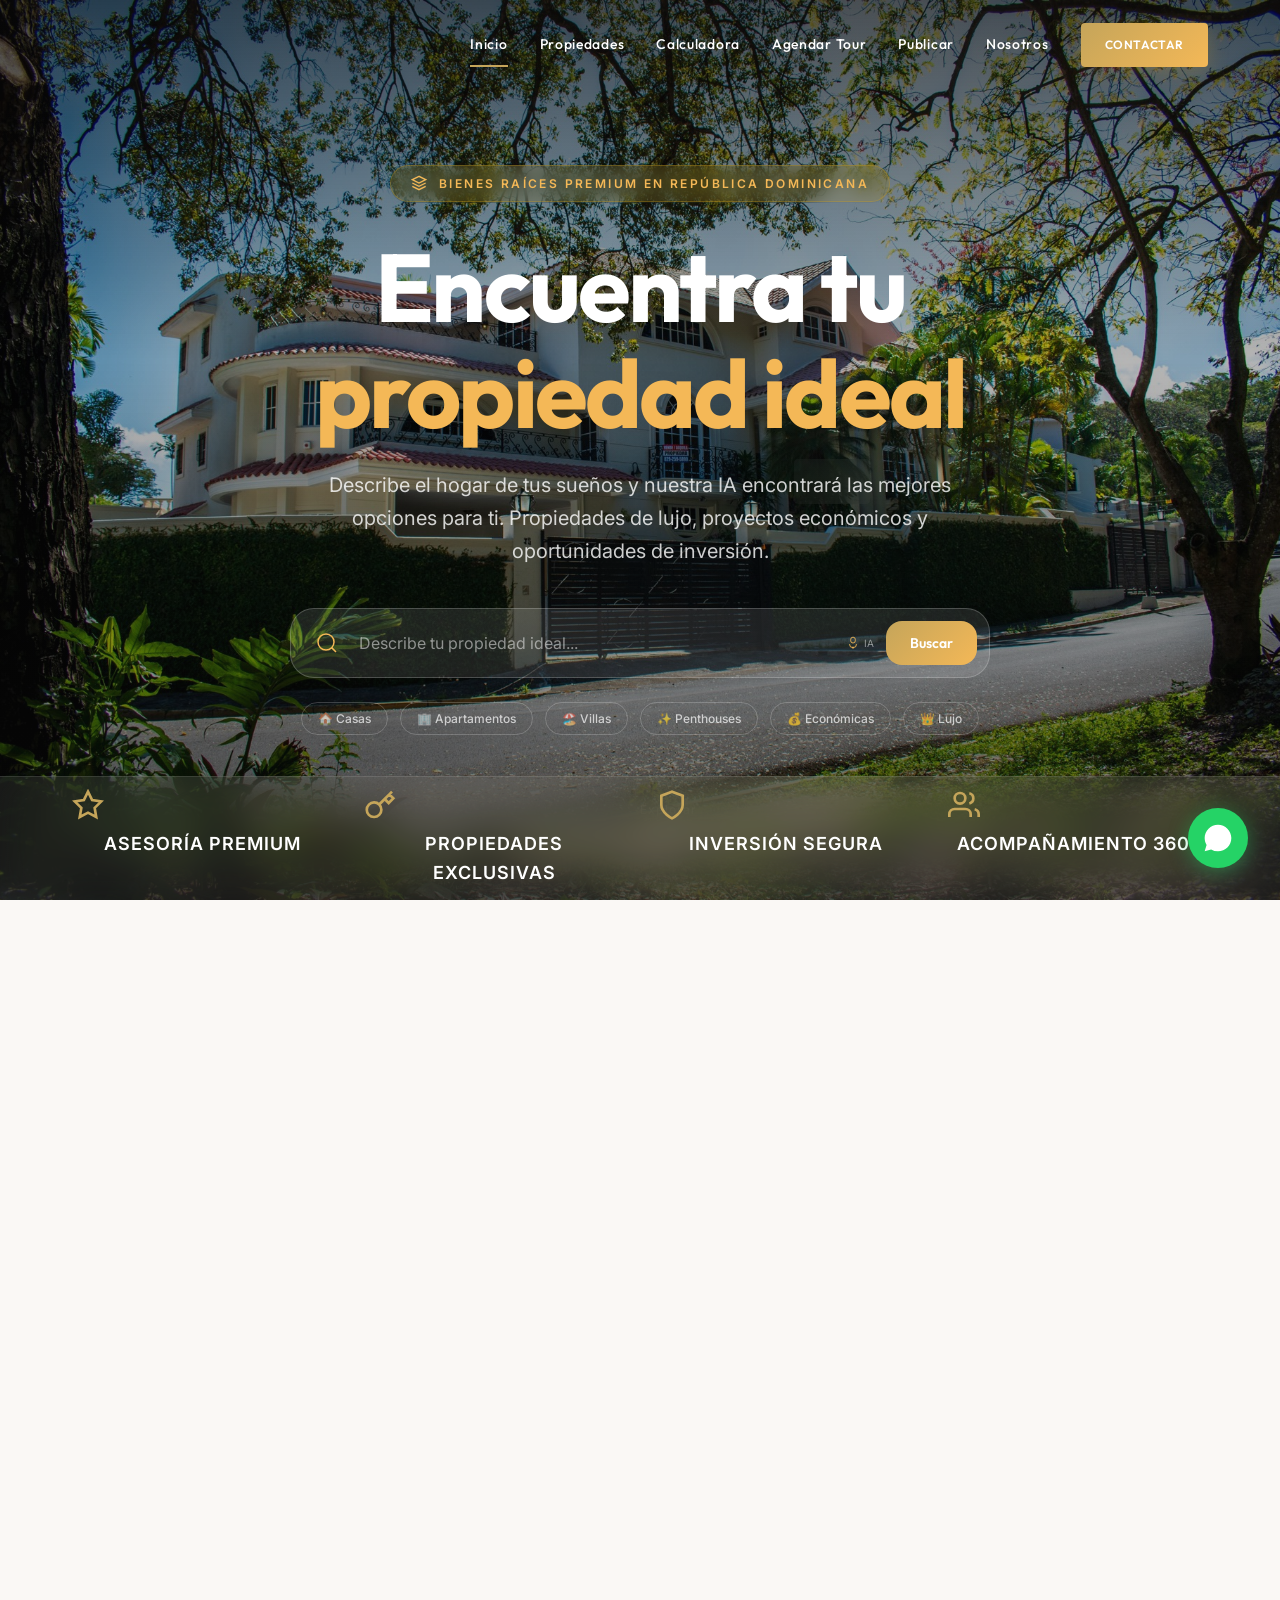
==== index.html @ b71b3b27 "🚀 Despliegue definitivo: Nuevo Sol Web" ====
<!DOCTYPE html>
<html lang="es" dir="ltr">
<head>
  <meta charset="UTF-8">
  <meta name="viewport" content="width=device-width, initial-scale=1.0">
  
  <!-- ── SEO Primary ── -->
  <title>Nuevo Sol Inversiones | Propiedades de Lujo y Bienes Raíces en Santo Domingo</title>
  <meta name="description" content="Descubre propiedades exclusivas en Santo Domingo y República Dominicana. Apartamentos de lujo, casas, villas y proyectos económicos. Buscador con inteligencia artificial para encontrar tu hogar ideal.">
  <meta name="keywords" content="bienes raíces Santo Domingo, apartamentos en venta Santo Domingo, casas de lujo República Dominicana, propiedades en venta, inversión inmobiliaria, penthouse Naco, villa Juan Dolio, Nuevo Sol Inversiones">
  <meta name="author" content="Nuevo Sol Inversiones">
  <meta name="robots" content="index, follow">
  <link rel="canonical" href="https://nuevosolinversiones.com/">
  
  <!-- ── SEO Local ── -->
  <meta name="geo.region" content="DO-01">
  <meta name="geo.placename" content="Santo Domingo">
  
  <!-- ── Open Graph ── -->
  <meta property="og:type" content="website">
  <meta property="og:title" content="Nuevo Sol Inversiones | Bienes Raíces Premium en Santo Domingo">
  <meta property="og:description" content="Tu futuro comienza con una inversión inteligente. Propiedades de lujo, apartamentos y proyectos económicos en República Dominicana.">
  <meta property="og:image" content="assets/images/properties/NKN_0006_1920.jpg">
  <meta property="og:url" content="https://nuevosolinversiones.com/">
  <meta property="og:site_name" content="Nuevo Sol Inversiones">
  <meta property="og:locale" content="es_DO">
  
  <!-- ── Twitter Card ── -->
  <meta name="twitter:card" content="summary_large_image">
  <meta name="twitter:title" content="Nuevo Sol Inversiones | Bienes Raíces Premium">
  <meta name="twitter:description" content="Descubre propiedades exclusivas en Santo Domingo. Buscador con IA para encontrar tu hogar ideal.">
  <meta name="twitter:image" content="assets/images/properties/NKN_0006_1920.jpg">
  
  <!-- ── Favicon ── -->
  <link rel="icon" type="image/png" href="Nuevo Sol LOGO.png">
  <link rel="apple-touch-icon" href="Nuevo Sol LOGO.png">
  
  <!-- ── Preconnect ── -->
  <link rel="preconnect" href="https://fonts.googleapis.com">
  <link rel="preconnect" href="https://fonts.gstatic.com" crossorigin>
  
  <!-- ── Fonts ── -->
  <link href="https://fonts.googleapis.com/css2?family=Inter:wght@300;400;500;600&family=Outfit:wght@300;400;500;600;700;800&display=swap" rel="stylesheet">
  
  <!-- ── Critical CSS (inline) ── -->
  <style>
    /* Minimal critical CSS to prevent layout shift */
    *, *::before, *::after { box-sizing: border-box; margin: 0; padding: 0; }
    html { scroll-behavior: smooth; }
    body { font-family: 'Inter', sans-serif; background: #FAF8F5; overflow-x: hidden; }
    .hero { min-height: 100vh; display: flex; align-items: center; justify-content: center; background: #1A2744; position: relative; }
    .nav { position: fixed; top: 0; left: 0; right: 0; z-index: 200; padding: 1.25rem 0; }
    .hero__blur-overlay {
      position: absolute;
      top: 51%;
      left: 62%;
      width: 6%;
      height: 5%;
      background: rgba(255,255,255,0.05);
      backdrop-filter: blur(15px);
      -webkit-backdrop-filter: blur(15px);
      border-radius: 4px;
      z-index: 5;
      pointer-events: none;
    }
  </style>
  
  <!-- ── Stylesheets ── -->
  <link rel="stylesheet" href="css/variables.css">
  <link rel="stylesheet" href="css/base.css">
  <link rel="stylesheet" href="css/components.css">
  <link rel="stylesheet" href="css/layout.css">
  <link rel="stylesheet" href="css/hero.css">
  <link rel="stylesheet" href="css/gallery.css">
  <link rel="stylesheet" href="css/animations.css">
  <link rel="stylesheet" href="css/responsive.css">
  
  <!-- ── Structured Data ── -->
  <script type="application/ld+json">
  {
    "@context": "https://schema.org",
    "@type": "RealEstateAgent",
    "name": "Nuevo Sol Inversiones",
    "description": "Empresa de bienes raíces premium en Santo Domingo, República Dominicana. Propiedades de lujo, apartamentos, casas y proyectos económicos.",
    "url": "https://nuevosolinversiones.com",
    "logo": "https://nuevosolinversiones.com/Nuevo Sol LOGO.png",
    "image": "https://nuevosolinversiones.com/assets/images/properties/NKN_0006_1920.jpg",
    "address": {
      "@type": "PostalAddress",
      "addressLocality": "Santo Domingo",
      "addressRegion": "Distrito Nacional",
      "addressCountry": "DO"
    },
    "geo": {
      "@type": "GeoCoordinates",
      "latitude": "18.4861",
      "longitude": "-69.9312"
    },
    "telephone": "+1-809-697-2050",
    "priceRange": "$65,000 - $890,000 USD",
    "openingHours": "Mo-Fr 9:00 AM - 6:00 PM, Sa 9:00 AM - 2:00 PM",
    "sameAs": [
      "https://www.instagram.com/nuevosol.inversiones",
      "https://www.facebook.com/profile.php?id=61574348483343"
    ]
  }
  </script>
  
  <script type="application/ld+json">
  {
    "@context": "https://schema.org",
    "@type": "FAQPage",
    "mainEntity": [
      {
        "@type": "Question",
        "name": "¿Cuáles son las mejores zonas para comprar propiedades en Santo Domingo?",
        "acceptedAnswer": {
          "@type": "Answer",
          "text": "Las zonas más exclusivas incluyen Piantini, Naco, Los Ríos, Bella Vista y Gazcue. Para inversión con alto retorno, también destacan Santo Domingo Este y Los Alcarrizos con proyectos económicos de calidad."
        }
      },
      {
        "@type": "Question",
        "name": "¿Qué tipo de financiamiento ofrecen para comprar una propiedad?",
        "acceptedAnswer": {
          "@type": "Answer",
          "text": "Ofrecemos asesoría completa para financiamiento bancario, planes de pago directo con el desarrollador y opciones de hipoteca con tasas competitivas. Use nuestra calculadora de hipotecas para estimar su cuota mensual."
        }
      },
      {
        "@type": "Question",
        "name": "¿Puedo agendar un tour para visitar las propiedades?",
        "acceptedAnswer": {
          "@type": "Answer",
          "text": "Sí, puede agendar un tour personalizado directamente desde nuestra web o contactarnos por WhatsApp para coordinar una visita a la propiedad de su interés."
        }
      }
    ]
  }
  </script>
</head>
<body class="page-transition">

  <!-- ══════════════════════════════════════════
       NAVIGATION
       ══════════════════════════════════════════ -->
  <nav class="nav nav--transparent" id="mainNav" role="navigation" aria-label="Navegación principal">
    <div class="container">
      <div class="nav__inner">
        <a href="index.html" class="nav__logo" aria-label="Nuevo Sol Inversiones - Inicio">
          <img src="Nuevo Sol LOGO.png" alt="Nuevo Sol Inversiones Logo" style="height: 50px; width: auto;">
        </a>
        
        <div class="nav__links" id="navLinks">
          <a href="index.html" class="nav__link nav__link--active">Inicio</a>
          <a href="propiedades.html" class="nav__link">Propiedades</a>
          <a href="calculadora.html" class="nav__link">Calculadora</a>
          <a href="agendar-tour.html" class="nav__link">Agendar Tour</a>
          <a href="publicar.html" class="nav__link">Publicar</a>
          <a href="nosotros.html" class="nav__link">Nosotros</a>
          <a href="agendar-tour.html" class="btn btn-primary btn-sm nav__cta">Contactar</a>
        </div>
        
        <button class="nav__hamburger" id="navHamburger" aria-label="Abrir menú" aria-expanded="false">
          <span></span>
          <span></span>
          <span></span>
        </button>
      </div>
    </div>
  </nav>

  <!-- Mobile Nav -->
  <div class="nav__mobile" id="navMobile">
    <a href="index.html" class="nav__link" onclick="closeMobileNav()">Inicio</a>
    <a href="propiedades.html" class="nav__link" onclick="closeMobileNav()">Propiedades</a>
    <a href="calculadora.html" class="nav__link" onclick="closeMobileNav()">Calculadora</a>
    <a href="agendar-tour.html" class="nav__link" onclick="closeMobileNav()">Agendar Tour</a>
    <a href="publicar.html" class="nav__link" onclick="closeMobileNav()">Publicar</a>
    <a href="nosotros.html" class="nav__link" onclick="closeMobileNav()">Nosotros</a>
    <a href="agendar-tour.html" class="btn btn-primary btn-lg" onclick="closeMobileNav()">Contactar Ahora</a>
  </div>

  <!-- ══════════════════════════════════════════
       HERO SECTION
       ══════════════════════════════════════════ -->
  <section class="hero" id="hero" aria-label="Sección principal">
    <div class="hero__background">
      <img src="assets/images/properties/NKN_0006_1920.jpg" 
           alt="Residencia de lujo en Los Ríos, Santo Domingo" 
           width="1920" height="1280"
           fetchpriority="high">
      <div class="hero__blur-overlay"></div>
    </div>
    <div class="hero__overlay"></div>
    
    <div class="hero__content">
      <div class="hero__label">
        <svg width="16" height="16" viewBox="0 0 24 24" fill="none" stroke="currentColor" stroke-width="2"><path d="M12 2L2 7l10 5 10-5-10-5z"/><path d="M2 17l10 5 10-5"/><path d="M2 12l10 5 10-5"/></svg>
        Bienes Raíces Premium en República Dominicana
      </div>
      
      <h1 class="hero__title">
        Encuentra tu <span>propiedad ideal</span>
      </h1>
      
      <p class="hero__subtitle">
        Describe el hogar de tus sueños y nuestra IA encontrará las mejores opciones para ti. Propiedades de lujo, proyectos económicos y oportunidades de inversión.
      </p>

      <!-- AI Search Bar -->
      <div class="ai-search" id="aiSearch">
        <div class="ai-search__container">
          <svg class="ai-search__icon" viewBox="0 0 24 24" fill="none" stroke="currentColor" stroke-width="1.5">
            <circle cx="11" cy="11" r="8"/><path d="M21 21l-4.35-4.35"/>
          </svg>
          <input type="text" 
                 class="ai-search__input" 
                 id="aiSearchInput"
                 placeholder="Describe tu propiedad ideal..." 
                 aria-label="Buscar propiedades con inteligencia artificial"
                 autocomplete="off">
          <span class="ai-search__ai-badge">
            <svg viewBox="0 0 24 24" fill="none" stroke="currentColor" stroke-width="1.5">
              <path d="M12 2a4 4 0 0 1 4 4v2a4 4 0 0 1-8 0V6a4 4 0 0 1 4-4z"/>
              <path d="M18 14a6 6 0 0 1-12 0"/>
              <path d="M12 18v4"/>
            </svg>
            IA
          </span>
          <button class="ai-search__btn" id="aiSearchBtn" aria-label="Buscar">
            Buscar
          </button>
        </div>
      </div>

      <!-- AI Results -->
      <div class="ai-results" id="aiResults"></div>

      <!-- Quick Filters -->
      <div class="hero__filters">
        <button class="hero__filter-tag" data-filter="type" data-value="Casa">🏠 Casas</button>
        <button class="hero__filter-tag" data-filter="type" data-value="Apartamento">🏢 Apartamentos</button>
        <button class="hero__filter-tag" data-filter="type" data-value="Villa">🏖️ Villas</button>
        <button class="hero__filter-tag" data-filter="type" data-value="Penthouse">✨ Penthouses</button>
        <button class="hero__filter-tag" data-filter="category" data-value="lowcost">💰 Económicas</button>
        <button class="hero__filter-tag" data-filter="category" data-value="luxury">👑 Lujo</button>
      </div>
    </div>

    <!-- Scroll Indicator -->
    <div class="hero__scroll">
      <span>Explorar</span>
      <div class="hero__scroll-line"></div>
    </div>

    <!-- Stats Bar -->
    <div class="hero__stats">
      <div class="container">
        <div class="hero__stats-grid">
          <div style="text-align:center;">
            <div style="margin-bottom:var(--space-2);"><svg width="32" height="32" viewBox="0 0 24 24" fill="none" stroke="var(--color-gold)" stroke-width="2"><polygon points="12 2 15.09 8.26 22 9.27 17 14.14 18.18 21.02 12 17.77 5.82 21.02 7 14.14 2 9.27 8.91 8.26 12 2"/></svg></div>
            <div class="hero__stat-label" style="font-size:var(--text-lg);font-weight:600;color:white;letter-spacing:1px;text-transform:uppercase;">Asesoría Premium</div>
          </div>
          <div style="text-align:center;">
            <div style="margin-bottom:var(--space-2);"><svg width="32" height="32" viewBox="0 0 24 24" fill="none" stroke="var(--color-gold)" stroke-width="2"><path d="M21 2l-2 2m-7.61 7.61a5.5 5.5 0 1 1-7.778 7.778 5.5 5.5 0 0 1 7.777-7.777zm0 0L15.5 7.5m0 0l3 3L22 7l-3-3m-3.5 3.5L19 4"/></svg></div>
            <div class="hero__stat-label" style="font-size:var(--text-lg);font-weight:600;color:white;letter-spacing:1px;text-transform:uppercase;">Propiedades Exclusivas</div>
          </div>
          <div style="text-align:center;">
            <div style="margin-bottom:var(--space-2);"><svg width="32" height="32" viewBox="0 0 24 24" fill="none" stroke="var(--color-gold)" stroke-width="2"><path d="M12 22s8-4 8-10V5l-8-3-8 3v7c0 6 8 10 8 10z"/></svg></div>
            <div class="hero__stat-label" style="font-size:var(--text-lg);font-weight:600;color:white;letter-spacing:1px;text-transform:uppercase;">Inversión Segura</div>
          </div>
          <div style="text-align:center;">
            <div style="margin-bottom:var(--space-2);"><svg width="32" height="32" viewBox="0 0 24 24" fill="none" stroke="var(--color-gold)" stroke-width="2"><path d="M17 21v-2a4 4 0 0 0-4-4H5a4 4 0 0 0-4 4v2"/><circle cx="9" cy="7" r="4"/><path d="M23 21v-2a4 4 0 0 0-3-3.87"/><path d="M16 3.13a4 4 0 0 1 0 7.75"/></svg></div>
            <div class="hero__stat-label" style="font-size:var(--text-lg);font-weight:600;color:white;letter-spacing:1px;text-transform:uppercase;">Acompañamiento 360°</div>
          </div>
        </div>
      </div>
    </div>
  </section>

  <!-- ══════════════════════════════════════════
       FEATURED PROPERTIES
       ══════════════════════════════════════════ -->
  <section class="section" id="featured" aria-label="Propiedades destacadas">
    <div class="container">
      <div class="reveal" style="margin-bottom: var(--space-12);">
        <span class="section-label">Portafolio Exclusivo</span>
        <h2 class="section-title">Propiedades Destacadas</h2>
        <p class="section-subtitle">Selección curada de las mejores oportunidades inmobiliarias en República Dominicana.</p>
      </div>

      <div class="grid grid--properties stagger" id="featuredGrid">
        <!-- Loaded dynamically by JS -->
      </div>

      <div class="reveal" style="text-align: center; margin-top: var(--space-12);">
        <a href="propiedades.html" class="btn btn-outline btn-lg">
          Ver Todas las Propiedades
          <svg width="16" height="16" viewBox="0 0 24 24" fill="none" stroke="currentColor" stroke-width="2"><path d="M5 12h14"/><path d="M12 5l7 7-7 7"/></svg>
        </a>
      </div>
    </div>
  </section>

  <!-- ══════════════════════════════════════════
       WHY CHOOSE US
       ══════════════════════════════════════════ -->
  <section class="section section--cream" id="whyUs" aria-label="Por qué elegirnos">
    <div class="container">
      <div class="text-center reveal" style="margin-bottom: var(--space-12);">
        <span class="section-label" style="justify-content: center;">Nuestras Ventajas</span>
        <h2 class="section-title" style="margin-left: auto; margin-right: auto;">¿Por qué Nuevo Sol Inversiones?</h2>
        <p class="section-subtitle" style="margin-left: auto; margin-right: auto;">Más que una inmobiliaria, somos tu partner estratégico para las mejores inversiones.</p>
      </div>

      <div class="grid grid--4 stagger">
        <div class="feature-card">
          <div class="feature-card__icon">
            <svg viewBox="0 0 24 24"><path d="M12 2a4 4 0 0 1 4 4v2a4 4 0 0 1-8 0V6a4 4 0 0 1 4-4z"/><path d="M18 14a6 6 0 0 1-12 0"/><path d="M12 18v4"/></svg>
          </div>
          <h4 class="feature-card__title">Búsqueda con IA</h4>
          <p class="feature-card__text">Describe tu propiedad ideal y nuestra inteligencia artificial encontrará las mejores opciones para ti.</p>
        </div>
        <div class="feature-card">
          <div class="feature-card__icon">
            <svg viewBox="0 0 24 24"><path d="M12 22s-8-4.5-8-11.8A8 8 0 0 1 12 2a8 8 0 0 1 8 8.2c0 7.3-8 11.8-8 11.8z"/><circle cx="12" cy="10" r="3"/></svg>
          </div>
          <h4 class="feature-card__title">Ubicaciones Premium</h4>
          <p class="feature-card__text">Las mejores zonas de Santo Domingo y República Dominicana, desde Piantini hasta Juan Dolio.</p>
        </div>
        <div class="feature-card">
          <div class="feature-card__icon">
            <svg viewBox="0 0 24 24"><rect x="2" y="3" width="20" height="14" rx="2"/><path d="M8 21h8"/><path d="M12 17v4"/></svg>
          </div>
          <h4 class="feature-card__title">Tours Virtuales</h4>
          <p class="feature-card__text">Disponible muy pronto.</p>
        </div>
        <div class="feature-card">
          <div class="feature-card__icon">
            <svg viewBox="0 0 24 24"><path d="M12 1v4"/><path d="M12 19v4"/><circle cx="12" cy="12" r="7"/><path d="M8.5 14.5l1-3 2.5-1 2.5 1 1 3"/><circle cx="12" cy="10" r="1.5"/></svg>
          </div>
          <h4 class="feature-card__title">Asesoría Financiera</h4>
          <p class="feature-card__text">Calculadora de hipotecas integrada y asesoramiento experto para maximizar tu inversión.</p>
        </div>
      </div>
    </div>
  </section>

  <!-- ══════════════════════════════════════════
       PROPERTY CATEGORIES
       ══════════════════════════════════════════ -->
  <section class="section section--dark" id="categories" aria-label="Categorías de propiedades">
    <div class="container">
      <div class="text-center reveal" style="margin-bottom: var(--space-12);">
        <span class="section-label" style="justify-content: center;">Explora por Categoría</span>
        <h2 class="section-title" style="margin-left: auto; margin-right: auto; color: var(--color-white);">Inversiones para cada perfil</h2>
      </div>

      <div class="grid stagger" style="max-width: 500px; margin: 0 auto; gap: var(--space-8);">
        <!-- Luxury -->
        <a href="propiedades.html?category=luxury" class="category-card" style="position: relative; border-radius: var(--radius-xl); overflow: hidden; aspect-ratio: 4/3; display: block;">
          <img src="assets/images/properties/NKN_0165_800.jpg" alt="Propiedades de Lujo en Santo Domingo" loading="lazy" style="width:100%;height:100%;object-fit:cover;transition:transform 0.8s cubic-bezier(0.16,1,0.3,1);">
          <div style="position:absolute;inset:0;background:linear-gradient(transparent 40%, rgba(0,0,0,0.8));display:flex;flex-direction:column;justify-content:flex-end;padding:var(--space-8);">
            <span style="color:var(--color-gold);font-size:var(--text-xs);text-transform:uppercase;letter-spacing:0.2em;font-weight:600;margin-bottom:var(--space-2);">👑 Premium</span>
            <h3 style="color:white;font-size:var(--text-3xl);font-family:var(--font-display);font-weight:600;">Propiedades de Lujo</h3>
            <p style="color:rgba(255,255,255,0.7);font-size:var(--text-sm);margin-top:var(--space-2);">Desde $295,000 USD</p>
          </div>
        </a>
      </div>
    </div>
  </section>

  <!-- ══════════════════════════════════════════
       MORTGAGE CALCULATOR (Inline)
       ══════════════════════════════════════════ -->
  <section class="section" id="calcSection" aria-label="Calculadora de hipotecas">
    <div class="container">
      <details style="cursor:pointer; padding:var(--space-6); border:1px solid var(--color-gray-200); border-radius:var(--radius-lg); background:white;">
        <summary style="font-family:var(--font-display); font-size:var(--text-2xl); font-weight:700; color:var(--color-navy); list-style:none; display:flex; justify-content:space-between; align-items:center;">
          Calcula tu hipoteca
          <svg width="24" height="24" viewBox="0 0 24 24" fill="none" stroke="currentColor" stroke-width="2"><path d="M6 9l6 6 6-6"/></svg>
        </summary>
        <div style="position: relative; margin-top:var(--space-8);">
          
          <!-- COMING SOON OVERLAY -->
          <div style="position: absolute; inset: 0; z-index: 10; display: flex; align-items: center; justify-content: center; background: rgba(250, 249, 246, 0.4);">
            <div style="background: var(--color-navy); color: var(--color-gold); padding: var(--space-6) var(--space-10); border-radius: var(--radius-lg); font-family: var(--font-display); font-size: var(--text-2xl); font-weight: 600; box-shadow: 0 10px 30px rgba(0,0,0,0.2);">
              Disponible Próximamente
            </div>
          </div>

          <div class="grid grid--2 reveal" style="filter: blur(8px); pointer-events: none; user-select: none; align-items: center; gap: var(--space-16);">
        <div>
          <span class="section-label">Herramientas</span>
          <h2 class="section-title">Calcula tu Hipoteca</h2>
          <p class="section-subtitle">Estima tu cuota mensual y planifica tu inversión inmobiliaria con nuestra calculadora interactiva.</p>
          <div style="margin-top: var(--space-8);">
            <div class="form-group">
              <label class="form-label" for="calcPrice">Precio de la Propiedad (USD)</label>
              <input type="range" id="calcPrice" min="0" max="1000000" value="0" step="5000" style="width:100%;accent-color:var(--color-gold);">
              <div style="display:flex;justify-content:space-between;font-size:var(--text-sm);color:var(--color-gray-500);margin-top:var(--space-1);">
                <span>$0</span>
                <span id="calcPriceValue" style="font-weight:600;color:var(--color-gold-dark);font-size:var(--text-lg);">$0</span>
                <span>$1,000,000</span>
              </div>
            </div>
            <div class="form-group">
              <label class="form-label" for="calcDown">Inicial (%)</label>
              <input type="range" id="calcDown" min="10" max="50" value="20" step="5" style="width:100%;accent-color:var(--color-gold);">
              <div style="display:flex;justify-content:space-between;font-size:var(--text-sm);color:var(--color-gray-500);margin-top:var(--space-1);">
                <span>10%</span>
                <span id="calcDownValue" style="font-weight:600;color:var(--color-gold-dark);">20% ($0)</span>
                <span>50%</span>
              </div>
            </div>
            <div class="form-group">
              <label class="form-label" for="calcRate">Tasa de Interés Anual (%)</label>
              <input type="range" id="calcRate" min="4" max="15" value="8" step="0.25" style="width:100%;accent-color:var(--color-gold);">
              <div style="display:flex;justify-content:space-between;font-size:var(--text-sm);color:var(--color-gray-500);margin-top:var(--space-1);">
                <span>4%</span>
                <span id="calcRateValue" style="font-weight:600;color:var(--color-gold-dark);">8%</span>
                <span>15%</span>
              </div>
            </div>
            <div class="form-group">
              <label class="form-label" for="calcTerm">Plazo (años)</label>
              <input type="range" id="calcTerm" min="5" max="30" value="20" step="1" style="width:100%;accent-color:var(--color-gold);">
              <div style="display:flex;justify-content:space-between;font-size:var(--text-sm);color:var(--color-gray-500);margin-top:var(--space-1);">
                <span>5 años</span>
                <span id="calcTermValue" style="font-weight:600;color:var(--color-gold-dark);">20 años</span>
                <span>30 años</span>
              </div>
            </div>
          </div>
        </div>
        
        <div style="background:var(--color-navy);border-radius:var(--radius-2xl);padding:var(--space-10);text-align:center;color:white;">
          <p style="color:var(--color-gray-400);font-size:var(--text-sm);text-transform:uppercase;letter-spacing:0.15em;margin-bottom:var(--space-3);">Tu cuota mensual estimada</p>
          <div id="calcResult" style="font-family:var(--font-display);font-size:var(--text-6xl);font-weight:800;color:var(--color-gold-light);margin-bottom:var(--space-6);">$1,338</div>
          <div style="display:grid;grid-template-columns:1fr 1fr;gap:var(--space-4);text-align:left;margin-bottom:var(--space-8);">
            <div style="padding:var(--space-4);background:rgba(255,255,255,0.05);border-radius:var(--radius-lg);">
              <p style="color:var(--color-gray-400);font-size:var(--text-xs);margin-bottom:var(--space-1);">Monto a Financiar</p>
              <p id="calcLoanAmount" style="color:white;font-weight:600;font-size:var(--text-lg);margin:0;">$160,000</p>
            </div>
            <div style="padding:var(--space-4);background:rgba(255,255,255,0.05);border-radius:var(--radius-lg);">
              <p style="color:var(--color-gray-400);font-size:var(--text-xs);margin-bottom:var(--space-1);">Total a Pagar</p>
              <p id="calcTotalPayment" style="color:white;font-weight:600;font-size:var(--text-lg);margin:0;">$321,166</p>
            </div>
            <div style="padding:var(--space-4);background:rgba(255,255,255,0.05);border-radius:var(--radius-lg);">
              <p style="color:var(--color-gray-400);font-size:var(--text-xs);margin-bottom:var(--space-1);">Intereses Totales</p>
              <p id="calcTotalInterest" style="color:white;font-weight:600;font-size:var(--text-lg);margin:0;">$161,166</p>
            </div>
            <div style="padding:var(--space-4);background:rgba(255,255,255,0.05);border-radius:var(--radius-lg);">
              <p style="color:var(--color-gray-400);font-size:var(--text-xs);margin-bottom:var(--space-1);">Inicial</p>
              <p id="calcDownPayment" style="color:white;font-weight:600;font-size:var(--text-lg);margin:0;">$40,000</p>
            </div>
          </div>
          <a href="calculadora.html" class="btn btn-primary btn-lg" style="width:100%;">
            Ver Detalle Completo
          </a>
        </div>
        </div>
        </div>
      </details>
    </div>
  </section>

  <!-- ══════════════════════════════════════════
       TESTIMONIALS
       ══════════════════════════════════════════ -->
  <section class="section section--cream" id="testimonials" aria-label="Testimonios">
    <div class="container">
      <div class="text-center reveal" style="margin-bottom: var(--space-12);">
        <span class="section-label" style="justify-content: center;">Testimonios</span>
        <h2 class="section-title" style="margin-left:auto;margin-right:auto;">Lo que dicen nuestros clientes</h2>
      </div>

      <div class="grid grid--3 stagger">
        <div class="testimonial-card">
          <p class="testimonial-card__quote">Gracias a Nuevo Sol encontramos la casa perfecta en Los Ríos. El proceso fue increíblemente fácil y profesional. La búsqueda con IA nos ahorró semanas de visitas.</p>
          <div class="testimonial-card__author">
            <div style="width:48px;height:48px;border-radius:50%;background:var(--gradient-gold);display:flex;align-items:center;justify-content:center;color:white;font-weight:700;">MC</div>
            <div>
              <div class="testimonial-card__name">María Castillo</div>
              <div class="testimonial-card__role">Compradora · Los Ríos</div>
            </div>
          </div>
        </div>
        <div class="testimonial-card">
          <p class="testimonial-card__quote">Como inversionista, valoro la transparencia y el conocimiento del mercado. Nuevo Sol Inversiones cumplió con creces mis expectativas. Mi ROI ha superado el 15% anual.</p>
          <div class="testimonial-card__author">
            <div style="width:48px;height:48px;border-radius:50%;background:var(--gradient-navy);display:flex;align-items:center;justify-content:center;color:white;font-weight:700;">RG</div>
            <div>
              <div class="testimonial-card__name">Roberto García</div>
              <div class="testimonial-card__role">Inversionista · Piantini</div>
            </div>
          </div>
        </div>
        <div class="testimonial-card">
          <p class="testimonial-card__quote">Compramos nuestro primer hogar con el plan económico y fue la mejor decisión. El equipo nos guió en cada paso del financiamiento. 100% recomendados.</p>
          <div class="testimonial-card__author">
            <div style="width:48px;height:48px;border-radius:50%;background:linear-gradient(135deg, var(--color-green), var(--color-green-light));display:flex;align-items:center;justify-content:center;color:white;font-weight:700;">LP</div>
            <div>
              <div class="testimonial-card__name">Laura Pérez</div>
              <div class="testimonial-card__role">Compradora · SD Este</div>
            </div>
          </div>
        </div>
      </div>
    </div>
  </section>

  <!-- ══════════════════════════════════════════
       CTA - SCHEDULE TOUR
       ══════════════════════════════════════════ -->
  <section class="section" id="ctaTour" style="position:relative;overflow:hidden;" aria-label="Agendar un tour">
    <div style="position:absolute;inset:0;">
      <img src="assets/images/properties/NKN_0020_1920.jpg" alt="" loading="lazy" style="width:100%;height:100%;object-fit:cover;">
      <div style="position:absolute;inset:0;background:rgba(26,39,68,0.88);"></div>
    </div>
    <div class="container" style="position:relative;z-index:2;">
      <div class="text-center reveal" style="max-width:700px;margin:0 auto;">
        <span class="section-label" style="justify-content:center;color:var(--color-gold-light);">Experiencia Personalizada</span>
        <h2 class="section-title" style="color:white;margin-left:auto;margin-right:auto;">Agenda un tour y conoce tu próxima propiedad</h2>
        <p style="color:rgba(255,255,255,0.7);font-size:var(--text-lg);margin-bottom:var(--space-10);">Visita nuestras propiedades con un asesor experto. Recorre cada espacio, resuelve todas tus dudas y toma la mejor decisión.</p>
        <div style="display:flex;gap:var(--space-4);justify-content:center;flex-wrap:wrap;">
          <a href="agendar-tour.html" class="btn btn-primary btn-lg">
            <svg width="18" height="18" viewBox="0 0 24 24" fill="none" stroke="currentColor" stroke-width="2"><rect x="3" y="4" width="18" height="18" rx="2"/><path d="M16 2v4"/><path d="M8 2v4"/><path d="M3 10h18"/></svg>
            Agendar Tour
          </a>
          <a href="https://wa.me/18096972050?text=Hola%2C%20me%20gustar%C3%ADa%20agendar%20un%20tour%20para%20ver%20propiedades" class="btn btn-outline-white btn-lg" target="_blank" rel="noopener">
            <svg width="18" height="18" viewBox="0 0 24 24" fill="currentColor"><path d="M17.472 14.382c-.297-.149-1.758-.867-2.03-.967-.273-.099-.471-.148-.67.15-.197.297-.767.966-.94 1.164-.173.199-.347.223-.644.075-.297-.15-1.255-.463-2.39-1.475-.883-.788-1.48-1.761-1.653-2.059-.173-.297-.018-.458.13-.606.134-.133.298-.347.446-.52.149-.174.198-.298.298-.497.099-.198.05-.371-.025-.52-.075-.149-.669-1.612-.916-2.207-.242-.579-.487-.5-.669-.51-.173-.008-.371-.01-.57-.01-.198 0-.52.074-.792.372-.272.297-1.04 1.016-1.04 2.479 0 1.462 1.065 2.875 1.213 3.074.149.198 2.096 3.2 5.077 4.487.709.306 1.262.489 1.694.625.712.227 1.36.195 1.871.118.571-.085 1.758-.719 2.006-1.413.248-.694.248-1.289.173-1.413-.074-.124-.272-.198-.57-.347z"/><path d="M12 2C6.477 2 2 6.477 2 12c0 1.89.525 3.66 1.438 5.168L2 22l4.832-1.438A9.955 9.955 0 0 0 12 22c5.523 0 10-4.477 10-10S17.523 2 12 2z"/></svg>
            WhatsApp
          </a>
        </div>
      </div>
    </div>
  </section>

  <!-- ══════════════════════════════════════════
       FOOTER
       ══════════════════════════════════════════ -->
  <footer class="footer" role="contentinfo">
    <div class="container">
      <div class="footer__grid">
        <div class="footer__brand">
          <img src="Nuevo Sol LOGO.png" alt="Nuevo Sol Inversiones" style="height: 120px; width: auto; max-width: 100%; object-fit: contain;">
          <p>Tu partner estratégico en bienes raíces. Propiedades de lujo, proyectos económicos y oportunidades de inversión en República Dominicana.</p>
          <div class="footer__social" style="margin-top: var(--space-6);">
            <a href="https://www.instagram.com/nuevosol.inversiones" target="_blank" rel="noopener" aria-label="Instagram">
              <svg viewBox="0 0 24 24"><path d="M12 2.163c3.204 0 3.584.012 4.85.07 3.252.148 4.771 1.691 4.919 4.919.058 1.265.069 1.645.069 4.849 0 3.205-.012 3.584-.069 4.849-.149 3.225-1.664 4.771-4.919 4.919-1.266.058-1.644.07-4.85.07-3.204 0-3.584-.012-4.849-.07-3.26-.149-4.771-1.699-4.919-4.92-.058-1.265-.07-1.644-.07-4.849 0-3.204.013-3.583.07-4.849.149-3.227 1.664-4.771 4.919-4.919 1.266-.057 1.645-.069 4.849-.069zM12 0C8.741 0 8.333.014 7.053.072 2.695.272.273 2.69.073 7.052.014 8.333 0 8.741 0 12c0 3.259.014 3.668.072 4.948.2 4.358 2.618 6.78 6.98 6.98C8.333 23.986 8.741 24 12 24c3.259 0 3.668-.014 4.948-.072 4.354-.2 6.782-2.618 6.979-6.98.059-1.28.073-1.689.073-4.948 0-3.259-.014-3.667-.072-4.947-.196-4.354-2.617-6.78-6.979-6.98C15.668.014 15.259 0 12 0zm0 5.838a6.162 6.162 0 100 12.324 6.162 6.162 0 000-12.324zM12 16a4 4 0 110-8 4 4 0 010 8zm6.406-11.845a1.44 1.44 0 100 2.881 1.44 1.44 0 000-2.881z"/></svg>
            </a>
            <a href="https://www.facebook.com/profile.php?id=61574348483343" target="_blank" rel="noopener" aria-label="Facebook">
              <svg viewBox="0 0 24 24"><path d="M24 12.073c0-6.627-5.373-12-12-12s-12 5.373-12 12c0 5.99 4.388 10.954 10.125 11.854v-8.385H7.078v-3.47h3.047V9.43c0-3.007 1.792-4.669 4.533-4.669 1.312 0 2.686.235 2.686.235v2.953H15.83c-1.491 0-1.956.925-1.956 1.874v2.25h3.328l-.532 3.47h-2.796v8.385C19.612 23.027 24 18.062 24 12.073z"/></svg>
            </a>
          </div>
        </div>
        
        <div>
          <h4 class="footer__heading">Navegación</h4>
          <div class="footer__links">
            <a href="index.html" class="footer__link">Inicio</a>
            <a href="propiedades.html" class="footer__link">Propiedades</a>
            <a href="calculadora.html" class="footer__link">Calculadora</a>
            <a href="agendar-tour.html" class="footer__link">Agendar Tour</a>
            <a href="publicar.html" class="footer__link">Publicar</a>
            <a href="nosotros.html" class="footer__link">Nosotros</a>
          </div>
        </div>
        
        <div>
          <h4 class="footer__heading">Propiedades</h4>
          <div class="footer__links">
            <a href="propiedades.html?category=luxury" class="footer__link">Propiedades de Lujo</a>
            <a href="propiedades.html?category=lowcost" class="footer__link">Proyectos Económicos</a>
            <a href="propiedades.html?type=Apartamento" class="footer__link">Apartamentos</a>
            <a href="propiedades.html?type=Casa" class="footer__link">Casas</a>
            <a href="propiedades.html?type=Villa" class="footer__link">Villas</a>
            <a href="propiedades.html?type=Penthouse" class="footer__link">Penthouses</a>
          </div>
        </div>
        
        <div>
          <h4 class="footer__heading">Contacto</h4>
          <div class="footer__contact-item">
            <svg viewBox="0 0 24 24"><path d="M12 22s-8-4.5-8-11.8A8 8 0 0 1 12 2a8 8 0 0 1 8 8.2c0 7.3-8 11.8-8 11.8z"/><circle cx="12" cy="10" r="3"/></svg>
            <span>Santo Domingo, República Dominicana</span>
          </div>
          <div class="footer__contact-item">
            <svg viewBox="0 0 24 24"><path d="M22 16.92v3a2 2 0 0 1-2.18 2 19.79 19.79 0 0 1-8.63-3.07 19.5 19.5 0 0 1-6-6 19.79 19.79 0 0 1-3.07-8.67A2 2 0 0 1 4.11 2h3a2 2 0 0 1 2 1.72c.127.96.361 1.903.7 2.81a2 2 0 0 1-.45 2.11L8.09 9.91a16 16 0 0 0 6 6l1.27-1.27a2 2 0 0 1 2.11-.45c.907.339 1.85.573 2.81.7A2 2 0 0 1 22 16.92z"/></svg>
            <span>+1 (809) 697-2050</span>
          </div>
          <div class="footer__contact-item">
            <svg viewBox="0 0 24 24"><rect x="2" y="4" width="20" height="16" rx="2"/><path d="M22 7l-10 7L2 7"/></svg>
            <span>nuevosolinversionesrd@gmail.com</span>
          </div>
          <div class="footer__contact-item">
            <svg viewBox="0 0 24 24"><circle cx="12" cy="12" r="10"/><path d="M12 6v6l4 2"/></svg>
            <span>Lun - Vie: 9:00 AM - 6:00 PM<br>Sáb: 9:00 AM - 2:00 PM</span>
          </div>
        </div>
      </div>
      
      <div class="footer__bottom">
        <p>&copy; 2026 Nuevo Sol Inversiones. Todos los derechos reservados.</p>
        <p>Diseñado con excelencia en República Dominicana</p>
      </div>
    </div>
  </footer>

  <!-- ══════════════════════════════════════════
       WHATSAPP FLOAT
       ══════════════════════════════════════════ -->
  <a href="https://wa.me/18096972050?text=Hola%2C%20estoy%20interesado%20en%20una%20propiedad%20de%20Nuevo%20Sol%20Inversiones" 
     class="whatsapp-float" 
     id="whatsappFloat"
     target="_blank" 
     rel="noopener" 
     aria-label="Contactar por WhatsApp">
    <svg viewBox="0 0 24 24"><path d="M17.472 14.382c-.297-.149-1.758-.867-2.03-.967-.273-.099-.471-.148-.67.15-.197.297-.767.966-.94 1.164-.173.199-.347.223-.644.075-.297-.15-1.255-.463-2.39-1.475-.883-.788-1.48-1.761-1.653-2.059-.173-.297-.018-.458.13-.606.134-.133.298-.347.446-.52.149-.174.198-.298.298-.497.099-.198.05-.371-.025-.52-.075-.149-.669-1.612-.916-2.207-.242-.579-.487-.5-.669-.51-.173-.008-.371-.01-.57-.01-.198 0-.52.074-.792.372-.272.297-1.04 1.016-1.04 2.479 0 1.462 1.065 2.875 1.213 3.074.149.198 2.096 3.2 5.077 4.487.709.306 1.262.489 1.694.625.712.227 1.36.195 1.871.118.571-.085 1.758-.719 2.006-1.413.248-.694.248-1.289.173-1.413-.074-.124-.272-.198-.57-.347z"/><path d="M12 2C6.477 2 2 6.477 2 12c0 1.89.525 3.66 1.438 5.168L2 22l4.832-1.438A9.955 9.955 0 0 0 12 22c5.523 0 10-4.477 10-10S17.523 2 12 2z"/></svg>
    <span class="whatsapp-float__tooltip">¿Necesitas ayuda? 💬</span>
  </a>

  <!-- ══════════════════════════════════════════
       LIGHTBOX (Global)
       ══════════════════════════════════════════ -->
  <div class="lightbox" id="lightbox" role="dialog" aria-label="Galería de imágenes">
    <button class="lightbox__close" id="lightboxClose" aria-label="Cerrar galería">&times;</button>
    <button class="lightbox__nav lightbox__nav--prev" id="lightboxPrev" aria-label="Imagen anterior">
      <svg width="24" height="24" viewBox="0 0 24 24" fill="none" stroke="currentColor" stroke-width="2"><path d="M15 18l-6-6 6-6"/></svg>
    </button>
    <img class="lightbox__image" id="lightboxImage" src="" alt="Propiedad">
    <button class="lightbox__nav lightbox__nav--next" id="lightboxNext" aria-label="Siguiente imagen">
      <svg width="24" height="24" viewBox="0 0 24 24" fill="none" stroke="currentColor" stroke-width="2"><path d="M9 18l6-6-6-6"/></svg>
    </button>
    <div class="lightbox__counter" id="lightboxCounter"></div>
  </div>

  <!-- ── Scripts ── -->
  <script src="js/app.js" defer></script>
</body>
</html>
---- css/variables.css ----
/* ============================================
   NUEVO SOL INVERSIONES — Design Tokens
   Premium Real Estate Design System
   ============================================ */

:root {
  /* ── Brand Colors ── */
  --color-gold: #C5A55A;
  --color-gold-light: #F4B857;
  --color-gold-dark: #C68119;
  --color-gold-glow: rgba(231, 158, 36, 0.15);
  
  --color-green: #1B5E20;
  --color-green-light: #1B5E20;
  --color-green-dark: #072B12;
  
  --color-navy: #1A2744;
  --color-navy-light: #1F3A63;
  --color-navy-dark: #0A1628;
  
  /* ── Neutrals ── */
  --color-white: #FFFFFF;
  --color-cream: #FAF8F5;
  --color-cream-warm: #F5F0E8;
  --color-gray-50: #F8F9FA;
  --color-gray-100: #F1F3F5;
  --color-gray-200: #E9ECEF;
  --color-gray-300: #DEE2E6;
  --color-gray-400: #CED4DA;
  --color-gray-500: #ADB5BD;
  --color-gray-600: #868E96;
  --color-gray-700: #495057;
  --color-gray-800: #343A40;
  --color-gray-900: #212529;
  --color-black: #0A0A0A;
  
  /* ── Semantic ── */
  --color-success: #2E7D32;
  --color-error: #C62828;
  --color-warning: #F9A825;
  --color-info: #1565C0;
  
  /* ── Gradients ── */
  --gradient-gold: linear-gradient(135deg, #C5A55A, #F4B857);
  --gradient-navy: linear-gradient(135deg, #1A2744, #1F3A63);
  --gradient-hero: linear-gradient(180deg, rgba(10, 10, 10, 0.7) 0%, rgba(10, 10, 10, 0.3) 40%, rgba(10, 10, 10, 0.6) 100%);
  --gradient-card: linear-gradient(180deg, transparent 50%, rgba(10, 10, 10, 0.85) 100%);
  --gradient-glass: linear-gradient(135deg, rgba(255,255,255,0.1), rgba(255,255,255,0.05));
  
  /* ── Typography ── */
  --font-display: 'Outfit', sans-serif;
  --font-body: 'Inter', sans-serif;
  
  --text-xs: clamp(0.7rem, 0.65rem + 0.25vw, 0.75rem);
  --text-sm: clamp(0.8rem, 0.75rem + 0.25vw, 0.875rem);
  --text-base: clamp(0.9rem, 0.85rem + 0.3vw, 1rem);
  --text-lg: clamp(1rem, 0.95rem + 0.35vw, 1.125rem);
  --text-xl: clamp(1.15rem, 1rem + 0.5vw, 1.25rem);
  --text-2xl: clamp(1.4rem, 1.2rem + 0.8vw, 1.5rem);
  --text-3xl: clamp(1.7rem, 1.4rem + 1.2vw, 1.875rem);
  --text-4xl: clamp(2rem, 1.5rem + 2vw, 2.5rem);
  --text-5xl: clamp(2.5rem, 1.8rem + 3vw, 3.5rem);
  --text-6xl: clamp(3rem, 2rem + 4vw, 4.5rem);
  --text-hero: clamp(3.5rem, 2rem + 5.5vw, 6rem);
  
  --weight-light: 300;
  --weight-regular: 400;
  --weight-medium: 500;
  --weight-semibold: 600;
  --weight-bold: 700;
  --weight-extrabold: 800;
  
  --leading-tight: 1.1;
  --leading-snug: 1.25;
  --leading-normal: 1.5;
  --leading-relaxed: 1.65;
  --leading-loose: 1.8;
  
  --tracking-tighter: -0.03em;
  --tracking-tight: -0.02em;
  --tracking-normal: 0;
  --tracking-wide: 0.05em;
  --tracking-wider: 0.1em;
  --tracking-widest: 0.2em;
  
  /* ── Spacing ── */
  --space-1: 0.25rem;
  --space-2: 0.5rem;
  --space-3: 0.75rem;
  --space-4: 1rem;
  --space-5: 1.25rem;
  --space-6: 1.5rem;
  --space-8: 2rem;
  --space-10: 2.5rem;
  --space-12: 3rem;
  --space-16: 4rem;
  --space-20: 5rem;
  --space-24: 6rem;
  --space-32: 8rem;
  --space-40: 10rem;
  --space-48: 12rem;
  --space-section: clamp(4rem, 3rem + 5vw, 8rem);
  
  /* ── Layout ── */
  --container-sm: 640px;
  --container-md: 768px;
  --container-lg: 1024px;
  --container-xl: 1200px;
  --container-2xl: 1440px;
  --container-padding: clamp(1rem, 0.5rem + 2vw, 2rem);
  
  /* ── Borders ── */
  --radius-sm: 4px;
  --radius-md: 8px;
  --radius-lg: 12px;
  --radius-xl: 16px;
  --radius-2xl: 24px;
  --radius-full: 9999px;
  
  /* ── Shadows ── */
  --shadow-sm: 0 1px 3px rgba(0, 0, 0, 0.06);
  --shadow-md: 0 4px 12px rgba(0, 0, 0, 0.08);
  --shadow-lg: 0 8px 30px rgba(0, 0, 0, 0.1);
  --shadow-xl: 0 16px 50px rgba(0, 0, 0, 0.14);
  --shadow-2xl: 0 24px 60px rgba(0, 0, 0, 0.18);
  --shadow-gold: 0 4px 20px rgba(212, 160, 23, 0.25);
  --shadow-card: 0 2px 20px rgba(0, 0, 0, 0.06);
  --shadow-card-hover: 0 12px 40px rgba(0, 0, 0, 0.12);
  
  /* ── Transitions ── */
  --ease-out: cubic-bezier(0.16, 1, 0.3, 1);
  --ease-in-out: cubic-bezier(0.65, 0, 0.35, 1);
  --ease-spring: cubic-bezier(0.34, 1.56, 0.64, 1);
  --duration-fast: 150ms;
  --duration-normal: 300ms;
  --duration-slow: 500ms;
  --duration-slower: 800ms;
  
  /* ── Z-Index ── */
  --z-dropdown: 100;
  --z-sticky: 200;
  --z-overlay: 300;
  --z-modal: 400;
  --z-toast: 500;
  --z-whatsapp: 450;
  
  /* ── Glass ── */
  --glass-bg: rgba(255, 255, 255, 0.08);
  --glass-border: rgba(255, 255, 255, 0.12);
  --glass-blur: blur(20px);
}
---- css/base.css ----
/* ============================================
   NUEVO SOL INVERSIONES — Base Styles
   Reset + Typography + Global Defaults
   ============================================ */

/* ── Modern Reset ── */
*, *::before, *::after {
  box-sizing: border-box;
  margin: 0;
  padding: 0;
}

html {
  scroll-behavior: smooth;
  -webkit-text-size-adjust: 100%;
  text-size-adjust: 100%;
  overflow-x: hidden;
}

body {
  font-family: var(--font-body);
  font-size: var(--text-base);
  font-weight: var(--weight-regular);
  line-height: var(--leading-relaxed);
  color: var(--color-gray-800);
  background-color: var(--color-cream);
  overflow-x: hidden;
  -webkit-font-smoothing: antialiased;
  -moz-osx-font-smoothing: grayscale;
  text-rendering: optimizeLegibility;
}

img, video, svg {
  display: block;
  max-width: 100%;
  height: auto;
}

img {
  content-visibility: auto;
}

a {
  color: inherit;
  text-decoration: none;
  transition: color var(--duration-normal) var(--ease-out);
}

button {
  font-family: inherit;
  font-size: inherit;
  cursor: pointer;
  border: none;
  background: none;
  outline: none;
  color: inherit;
}

input, select, textarea {
  font-family: inherit;
  font-size: inherit;
  color: inherit;
  border: none;
  outline: none;
  background: none;
}

ul, ol {
  list-style: none;
}

/* ── Typography ── */
h1, h2, h3, h4, h5, h6 {
  font-family: var(--font-display);
  font-weight: var(--weight-semibold);
  line-height: var(--leading-tight);
  letter-spacing: var(--tracking-tight);
  color: var(--color-navy);
}

h1 { font-size: var(--text-hero); font-weight: var(--weight-bold); }
h2 { font-size: var(--text-5xl); }
h3 { font-size: var(--text-4xl); }
h4 { font-size: var(--text-3xl); }
h5 { font-size: var(--text-2xl); }
h6 { font-size: var(--text-xl); }

p {
  margin-bottom: var(--space-4);
  color: var(--color-gray-700);
}

.text-gold { color: var(--color-gold); }
.text-navy { color: var(--color-navy); }
.text-green { color: var(--color-green); }
.text-white { color: var(--color-white); }
.text-gray { color: var(--color-gray-600); }

.text-center { text-align: center; }
.text-uppercase {
  text-transform: uppercase;
  letter-spacing: var(--tracking-widest);
  font-size: var(--text-xs);
  font-weight: var(--weight-semibold);
}

/* ── Section Headings ── */
.section-label {
  text-transform: uppercase;
  letter-spacing: var(--tracking-widest);
  font-size: var(--text-xs);
  font-weight: var(--weight-semibold);
  color: var(--color-gold);
  font-family: var(--font-display);
  margin-bottom: var(--space-4);
  display: inline-flex;
  align-items: center;
  gap: var(--space-3);
}

.section {
  padding: var(--space-section) 0;
  content-visibility: auto;
  contain-intrinsic-size: 1px 500px;
}

.section-label::before {
  content: '';
  display: inline-block;
  width: 24px;
  height: 2px;
  background: var(--color-gold);
}

.section-title {
  font-size: var(--text-5xl);
  font-weight: var(--weight-semibold);
  color: var(--color-navy);
  margin-bottom: var(--space-6);
  max-width: 700px;
}

.section-subtitle {
  font-size: var(--text-lg);
  color: var(--color-gray-600);
  max-width: 600px;
  line-height: var(--leading-relaxed);
}

/* ── Selection ── */
::selection {
  background-color: var(--color-gold);
  color: var(--color-white);
}

/* ── Scrollbar ── */
::-webkit-scrollbar {
  width: 6px;
}

::-webkit-scrollbar-track {
  background: var(--color-cream);
}

::-webkit-scrollbar-thumb {
  background: var(--color-gray-400);
  border-radius: var(--radius-full);
}

::-webkit-scrollbar-thumb:hover {
  background: var(--color-gold);
}

/* ── Focus ── */
:focus-visible {
  outline: 2px solid var(--color-gold);
  outline-offset: 2px;
}
/* ── Utilities ── */
.body-locked {
  overflow: hidden !important;
  touch-action: none;
  -webkit-overflow-scrolling: none;
}
---- css/components.css ----
/* ============================================
   NUEVO SOL INVERSIONES — Components
   Buttons, Cards, Forms, Badges
   ============================================ */

/* ── Buttons ── */
.btn {
  display: inline-flex;
  align-items: center;
  justify-content: center;
  gap: var(--space-2);
  padding: var(--space-4) var(--space-8);
  font-family: var(--font-display);
  font-size: var(--text-sm);
  font-weight: var(--weight-semibold);
  letter-spacing: var(--tracking-wide);
  text-transform: uppercase;
  border-radius: var(--radius-sm);
  transition: all var(--duration-normal) var(--ease-out);
  position: relative;
  overflow: hidden;
  white-space: nowrap;
  min-height: 48px;
}

.btn::after {
  content: '';
  position: absolute;
  inset: 0;
  background: linear-gradient(rgba(255,255,255,0.2), transparent);
  opacity: 0;
  transition: opacity var(--duration-normal) var(--ease-out);
}

.btn:hover::after {
  opacity: 1;
}

.btn-primary {
  background: var(--gradient-gold);
  color: var(--color-white);
  box-shadow: var(--shadow-gold);
}

.btn-primary:hover {
  transform: translateY(-2px);
  box-shadow: 0 8px 30px rgba(212, 160, 23, 0.35);
}

.btn-secondary {
  background: var(--color-navy);
  color: var(--color-white);
}

.btn-secondary:hover {
  background: var(--color-navy-light);
  transform: translateY(-2px);
  box-shadow: var(--shadow-lg);
}

.btn-outline {
  border: 1.5px solid var(--color-navy);
  color: var(--color-navy);
  background: transparent;
}

.btn-outline:hover {
  background: var(--color-navy);
  color: var(--color-white);
  transform: translateY(-2px);
}

.btn-outline-white {
  border: 1.5px solid rgba(255,255,255,0.6);
  color: var(--color-white);
  background: transparent;
}

.btn-outline-white:hover {
  background: var(--color-white);
  color: var(--color-navy);
}

.btn-glass {
  background: rgba(255, 255, 255, 0.1);
  backdrop-filter: blur(10px);
  -webkit-backdrop-filter: blur(10px);
  border: 1px solid rgba(255, 255, 255, 0.2);
  color: var(--color-white);
}

.btn-glass:hover {
  background: rgba(255, 255, 255, 0.2);
  transform: translateY(-2px);
}

.btn-lg {
  padding: var(--space-5) var(--space-10);
  font-size: var(--text-base);
  min-height: 56px;
}

.btn-sm {
  padding: var(--space-2) var(--space-5);
  font-size: var(--text-xs);
  min-height: 36px;
}

.btn-icon {
  width: 48px;
  height: 48px;
  padding: 0;
  border-radius: var(--radius-full);
}

/* ── Property Cards ── */
.property-card {
  position: relative;
  border-radius: var(--radius-xl);
  overflow: hidden;
  background: var(--color-white);
  box-shadow: var(--shadow-card);
  transition: all var(--duration-slow) var(--ease-out);
  cursor: pointer;
  content-visibility: auto;
  contain-intrinsic-size: 300px 400px;
}

.property-card:hover {
  transform: translateY(-8px);
  box-shadow: var(--shadow-card-hover);
}

.property-card__image-wrap {
  position: relative;
  overflow: hidden;
  aspect-ratio: 4 / 3;
}

.property-card__image {
  width: 100%;
  height: 100%;
  object-fit: cover;
  transition: transform var(--duration-slower) var(--ease-out);
}

.property-card:hover .property-card__image {
  transform: scale(1.08);
}

.property-card__badge {
  position: absolute;
  top: var(--space-4);
  left: var(--space-4);
  padding: var(--space-1) var(--space-3);
  font-size: var(--text-xs);
  font-weight: var(--weight-semibold);
  text-transform: uppercase;
  letter-spacing: var(--tracking-wider);
  border-radius: var(--radius-sm);
  z-index: 2;
}

.badge-new {
  background: var(--color-gold);
  color: var(--color-white);
}

.badge-luxury {
  background: var(--color-navy);
  color: var(--color-white);
}

.badge-lowcost {
  background: var(--color-green);
  color: var(--color-white);
}

.badge-featured {
  background: var(--color-white);
  color: var(--color-navy);
  box-shadow: var(--shadow-sm);
}

.property-card__favorite {
  position: absolute;
  top: var(--space-4);
  right: var(--space-4);
  width: 36px;
  height: 36px;
  border-radius: var(--radius-full);
  background: rgba(255, 255, 255, 0.9);
  backdrop-filter: blur(4px);
  display: flex;
  align-items: center;
  justify-content: center;
  transition: all var(--duration-normal) var(--ease-out);
  z-index: 2;
  cursor: pointer;
  border: none;
}

.property-card__favorite:hover {
  background: var(--color-white);
  transform: scale(1.1);
}

.property-card__favorite svg {
  width: 18px;
  height: 18px;
  stroke: var(--color-gray-700);
  fill: none;
  stroke-width: 2;
  transition: all var(--duration-normal) var(--ease-out);
}

.property-card__favorite.active svg {
  fill: var(--color-error);
  stroke: var(--color-error);
}

.property-card__body {
  padding: var(--space-5) var(--space-5) var(--space-6);
}

.property-card__location {
  font-size: var(--text-xs);
  color: var(--color-gray-500);
  text-transform: uppercase;
  letter-spacing: var(--tracking-wider);
  font-weight: var(--weight-medium);
  margin-bottom: var(--space-2);
  display: flex;
  align-items: center;
  gap: var(--space-1);
}

.property-card__title {
  font-family: var(--font-display);
  font-size: var(--text-xl);
  font-weight: var(--weight-semibold);
  color: var(--color-navy);
  margin-bottom: var(--space-3);
  line-height: var(--leading-snug);
}

.property-card__price {
  font-family: var(--font-display);
  font-size: var(--text-2xl);
  font-weight: var(--weight-bold);
  color: var(--color-gold-dark);
  margin-bottom: var(--space-4);
}

.property-card__price span {
  font-size: var(--text-sm);
  font-weight: var(--weight-regular);
  color: var(--color-gray-500);
}

.property-card__features {
  display: flex;
  gap: var(--space-5);
  padding-top: var(--space-4);
  border-top: 1px solid var(--color-gray-200);
}

.property-card__feature {
  display: flex;
  align-items: center;
  gap: var(--space-2);
  font-size: var(--text-sm);
  color: var(--color-gray-600);
}

.property-card__feature svg {
  width: 16px;
  height: 16px;
  stroke: var(--color-gold);
  fill: none;
  stroke-width: 2;
}

/* ── Form Inputs ── */
.form-group {
  margin-bottom: var(--space-6);
}

.form-label {
  display: block;
  font-family: var(--font-display);
  font-size: var(--text-sm);
  font-weight: var(--weight-medium);
  color: var(--color-navy);
  margin-bottom: var(--space-2);
  letter-spacing: var(--tracking-wide);
}

.form-input {
  width: 100%;
  padding: var(--space-4) var(--space-5);
  background: var(--color-white);
  border: 1.5px solid var(--color-gray-200);
  border-radius: var(--radius-md);
  font-size: var(--text-base);
  color: var(--color-navy);
  transition: all var(--duration-normal) var(--ease-out);
  min-height: 48px;
}

.form-input:focus {
  border-color: var(--color-gold);
  box-shadow: 0 0 0 3px var(--color-gold-glow);
}

.form-input::placeholder {
  color: var(--color-gray-400);
}

.form-select {
  width: 100%;
  padding: var(--space-4) var(--space-5);
  background: var(--color-white);
  border: 1.5px solid var(--color-gray-200);
  border-radius: var(--radius-md);
  font-size: var(--text-base);
  color: var(--color-navy);
  transition: all var(--duration-normal) var(--ease-out);
  min-height: 48px;
  appearance: none;
  background-image: url("data:image/svg+xml,%3Csvg xmlns='http://www.w3.org/2000/svg' width='12' height='12' viewBox='0 0 12 12'%3E%3Cpath d='M6 8L1 3h10z' fill='%23868E96'/%3E%3C/svg%3E");
  background-repeat: no-repeat;
  background-position: right 16px center;
  padding-right: 40px;
  cursor: pointer;
}

.form-select:focus {
  border-color: var(--color-gold);
  box-shadow: 0 0 0 3px var(--color-gold-glow);
}

textarea.form-input {
  min-height: 120px;
  resize: vertical;
}

/* ── Tags / Chips ── */
.tag {
  display: inline-flex;
  align-items: center;
  gap: var(--space-1);
  padding: var(--space-1) var(--space-3);
  background: var(--color-gray-100);
  color: var(--color-gray-700);
  font-size: var(--text-xs);
  font-weight: var(--weight-medium);
  border-radius: var(--radius-full);
  transition: all var(--duration-normal) var(--ease-out);
  cursor: pointer;
}

.tag:hover, .tag.active {
  background: var(--color-gold);
  color: var(--color-white);
}

/* ── Stats Counter ── */
.stat {
  text-align: center;
}

.stat__number {
  font-family: var(--font-display);
  font-size: var(--text-5xl);
  font-weight: var(--weight-bold);
  color: var(--color-gold);
  line-height: 1;
  margin-bottom: var(--space-2);
}

.stat__label {
  font-size: var(--text-sm);
  color: var(--color-gray-600);
  text-transform: uppercase;
  letter-spacing: var(--tracking-wider);
  font-weight: var(--weight-medium);
}

/* ── Testimonial Card ── */
.testimonial-card {
  background: var(--color-white);
  border-radius: var(--radius-xl);
  padding: var(--space-8);
  box-shadow: var(--shadow-card);
  position: relative;
}

.testimonial-card__quote {
  font-size: var(--text-lg);
  color: var(--color-gray-700);
  line-height: var(--leading-relaxed);
  margin-bottom: var(--space-6);
  font-style: italic;
}

.testimonial-card__quote::before {
  content: '"';
  font-size: var(--text-6xl);
  color: var(--color-gold-glow);
  font-family: var(--font-display);
  font-weight: var(--weight-bold);
  position: absolute;
  top: var(--space-4);
  left: var(--space-6);
  line-height: 1;
  color: var(--color-gold);
  opacity: 0.15;
}

.testimonial-card__author {
  display: flex;
  align-items: center;
  gap: var(--space-3);
}

.testimonial-card__avatar {
  width: 48px;
  height: 48px;
  border-radius: var(--radius-full);
  object-fit: cover;
  border: 2px solid var(--color-gold-glow);
}

.testimonial-card__name {
  font-family: var(--font-display);
  font-weight: var(--weight-semibold);
  color: var(--color-navy);
  font-size: var(--text-sm);
}

.testimonial-card__role {
  font-size: var(--text-xs);
  color: var(--color-gray-500);
}

/* ── Feature Card ── */
.feature-card {
  padding: var(--space-8);
  border-radius: var(--radius-xl);
  background: var(--color-white);
  box-shadow: var(--shadow-card);
  transition: all var(--duration-slow) var(--ease-out);
  text-align: center;
}

.feature-card:hover {
  transform: translateY(-4px);
  box-shadow: var(--shadow-card-hover);
}

.feature-card__icon {
  width: 56px;
  height: 56px;
  border-radius: var(--radius-lg);
  background: var(--color-gold-glow);
  display: flex;
  align-items: center;
  justify-content: center;
  margin: 0 auto var(--space-5);
}

.feature-card__icon svg {
  width: 28px;
  height: 28px;
  stroke: var(--color-gold);
  fill: none;
  stroke-width: 1.5;
}

.feature-card__title {
  font-family: var(--font-display);
  font-size: var(--text-lg);
  font-weight: var(--weight-semibold);
  color: var(--color-navy);
  margin-bottom: var(--space-3);
}

.feature-card__text {
  font-size: var(--text-sm);
  color: var(--color-gray-600);
  line-height: var(--leading-relaxed);
  margin-bottom: 0;
}

/* ── Divider ── */
.divider {
  width: 60px;
  height: 3px;
  background: var(--gradient-gold);
  border-radius: var(--radius-full);
  margin: var(--space-6) 0;
}

.divider--center {
  margin-left: auto;
  margin-right: auto;
}
---- css/layout.css ----
/* ============================================
   NUEVO SOL INVERSIONES — Layout
   Navigation, Footer, Grid, Container
   ============================================ */

/* ── Container ── */
.container {
  width: 100%;
  max-width: var(--container-xl);
  margin: 0 auto;
  padding-left: var(--container-padding);
  padding-right: var(--container-padding);
}

.container--narrow {
  max-width: var(--container-md);
}

.container--wide {
  max-width: var(--container-2xl);
}

/* ── Section ── */
.section {
  padding: var(--space-section) 0;
}

.section--dark {
  background: var(--color-navy);
}

.section--dark h2,
.section--dark h3,
.section--dark h4 {
  color: var(--color-white);
}

.section--dark p {
  color: var(--color-gray-400);
}

.section--cream {
  background: var(--color-cream-warm);
}

/* ── Navigation ── */
.nav {
  position: fixed;
  top: 0;
  left: 0;
  right: 0;
  z-index: var(--z-sticky);
  padding: var(--space-5) 0;
  transition: all var(--duration-slow) var(--ease-out);
}

.nav--transparent {
  background: transparent;
}

.nav--solid {
  background: rgba(255, 255, 255, 0.92);
  backdrop-filter: blur(20px);
  -webkit-backdrop-filter: blur(20px);
  border-bottom: 1px solid rgba(0, 0, 0, 0.05);
  padding: var(--space-3) 0;
  box-shadow: var(--shadow-sm);
}

.nav__inner {
  display: flex;
  align-items: center;
  justify-content: space-between;
  gap: var(--space-8);
}

.nav__logo {
  flex-shrink: 0;
  display: flex;
  align-items: center;
  gap: var(--space-3);
}

.nav__logo img {
  height: 50px;
  width: auto;
  transition: height var(--duration-normal) var(--ease-out);
}

.nav--solid .nav__logo img {
  height: 40px;
}

.nav__links {
  display: flex;
  align-items: center;
  gap: var(--space-8);
}

.nav__link {
  font-family: var(--font-display);
  font-size: var(--text-sm);
  font-weight: var(--weight-medium);
  color: var(--color-white);
  letter-spacing: var(--tracking-wide);
  position: relative;
  padding: var(--space-2) 0;
  transition: color var(--duration-normal) var(--ease-out);
}

.nav--solid .nav__link {
  color: var(--color-navy);
}

.nav__link::after {
  content: '';
  position: absolute;
  bottom: -2px;
  left: 0;
  width: 0;
  height: 2px;
  background: var(--color-gold);
  transition: width var(--duration-normal) var(--ease-out);
}

.nav__link:hover::after,
.nav__link--active::after {
  width: 100%;
}

.nav__link:hover {
  color: var(--color-gold);
}

.nav--solid .nav__link:hover {
  color: var(--color-gold);
}

.nav__cta {
  padding: var(--space-3) var(--space-6);
  font-size: var(--text-xs);
}

.nav__hamburger {
  display: none;
  flex-direction: column;
  gap: 5px;
  width: 28px;
  cursor: pointer;
  padding: var(--space-2);
  z-index: 10;
}

.nav__hamburger span {
  display: block;
  height: 2px;
  width: 100%;
  background: var(--color-white);
  border-radius: 2px;
  transition: all var(--duration-normal) var(--ease-out);
}

.nav--solid .nav__hamburger span {
  background: var(--color-navy);
}

.nav__hamburger.active span:nth-child(1) {
  transform: rotate(45deg) translate(5px, 5px);
}

.nav__hamburger.active span:nth-child(2) {
  opacity: 0;
}

.nav__hamburger.active span:nth-child(3) {
  transform: rotate(-45deg) translate(5px, -5px);
}

/* ── Mobile Nav ── */
.nav__mobile {
  display: none;
  position: fixed;
  top: 0;
  left: 0;
  right: 0;
  bottom: 0;
  background: var(--color-navy);
  z-index: var(--z-overlay);
  flex-direction: column;
  align-items: center;
  justify-content: center;
  gap: var(--space-8);
  opacity: 0;
  pointer-events: none;
  transition: opacity var(--duration-slow) var(--ease-out);
}

.nav__mobile.active {
  display: flex;
  opacity: 1;
  pointer-events: all;
}

.nav__mobile .nav__link {
  font-size: var(--text-3xl);
  color: var(--color-white);
}

/* ── Footer ── */
.footer {
  background: var(--color-navy-dark);
  padding: var(--space-section) 0 var(--space-8);
  color: var(--color-gray-400);
}

.footer__grid {
  display: grid;
  grid-template-columns: 2fr 1fr 1fr 1.5fr;
  gap: var(--space-12);
  margin-bottom: var(--space-16);
}

.footer__brand {
  max-width: 320px;
}

.footer__brand img {
  height: 60px;
  margin-bottom: var(--space-5);
  filter: brightness(0) invert(1);
}

.footer__brand p {
  color: var(--color-gray-400);
  font-size: var(--text-sm);
  line-height: var(--leading-relaxed);
}

.footer__heading {
  font-family: var(--font-display);
  font-size: var(--text-sm);
  font-weight: var(--weight-semibold);
  color: var(--color-white);
  text-transform: uppercase;
  letter-spacing: var(--tracking-wider);
  margin-bottom: var(--space-6);
}

.footer__links {
  display: flex;
  flex-direction: column;
  gap: var(--space-3);
}

.footer__link {
  font-size: var(--text-sm);
  color: var(--color-gray-400);
  transition: color var(--duration-normal) var(--ease-out);
}

.footer__link:hover {
  color: var(--color-gold);
}

.footer__contact-item {
  display: flex;
  align-items: flex-start;
  gap: var(--space-3);
  margin-bottom: var(--space-4);
  font-size: var(--text-sm);
}

.footer__contact-item svg {
  width: 18px;
  height: 18px;
  stroke: var(--color-gold);
  fill: none;
  stroke-width: 1.5;
  flex-shrink: 0;
  margin-top: 2px;
}

.footer__bottom {
  display: flex;
  align-items: center;
  justify-content: space-between;
  padding-top: var(--space-8);
  border-top: 1px solid rgba(255, 255, 255, 0.1);
  font-size: var(--text-xs);
  color: var(--color-gray-600);
}

.footer__social {
  display: flex;
  gap: var(--space-4);
}

.footer__social a {
  width: 40px;
  height: 40px;
  border-radius: var(--radius-full);
  border: 1px solid rgba(255, 255, 255, 0.15);
  display: flex;
  align-items: center;
  justify-content: center;
  transition: all var(--duration-normal) var(--ease-out);
}

.footer__social a:hover {
  background: var(--color-gold);
  border-color: var(--color-gold);
  transform: translateY(-3px);
}

.footer__social svg {
  width: 18px;
  height: 18px;
  fill: var(--color-gray-400);
  transition: fill var(--duration-normal) var(--ease-out);
}

.footer__social a:hover svg {
  fill: var(--color-white);
}

/* ── Grids ── */
.grid {
  display: grid;
  gap: var(--space-6);
}

.grid--2 { grid-template-columns: repeat(2, 1fr); }
.grid--3 { grid-template-columns: repeat(3, 1fr); }
.grid--4 { grid-template-columns: repeat(4, 1fr); }

.grid--properties {
  grid-template-columns: repeat(3, 1fr);
  gap: var(--space-8);
}

/* ── Page Header ── */
.page-header {
  padding: calc(var(--space-32) + 80px) 0 var(--space-16);
  background: var(--color-navy);
  text-align: center;
}

.page-header h1 {
  color: var(--color-white);
  margin-bottom: var(--space-4);
}

.page-header p {
  color: var(--color-gray-400);
  max-width: 600px;
  margin: 0 auto;
}

/* ── Breadcrumbs ── */
.breadcrumbs {
  display: flex;
  align-items: center;
  gap: var(--space-2);
  font-size: var(--text-xs);
  color: var(--color-gray-500);
  margin-bottom: var(--space-6);
}

.breadcrumbs a:hover {
  color: var(--color-gold);
}

.breadcrumbs span {
  color: var(--color-gray-400);
}
---- css/hero.css ----
/* ============================================
   NUEVO SOL INVERSIONES — Hero Sections
   Full-screen hero, AI Search bar
   ============================================ */

/* ── Main Hero ── */
.hero {
  position: relative;
  min-height: 100vh;
  display: flex;
  align-items: center;
  justify-content: center;
  overflow: hidden;
}

.hero__background {
  position: absolute;
  inset: 0;
  z-index: 0;
}

.hero__background img {
  width: 100%;
  height: 100%;
  object-fit: cover;
  animation: heroZoom 20s ease-in-out infinite alternate;
}

@keyframes heroZoom {
  0% { transform: scale(1); }
  100% { transform: scale(1.08); }
}

.hero__overlay {
  position: absolute;
  inset: 0;
  background: var(--gradient-hero);
  z-index: 1;
}

.hero__content {
  position: relative;
  z-index: 2;
  text-align: center;
  max-width: 900px;
  padding: var(--space-8);
}

.hero__label {
  display: inline-flex;
  align-items: center;
  gap: var(--space-3);
  padding: var(--space-2) var(--space-5);
  background: rgba(212, 160, 23, 0.15);
  border: 1px solid rgba(212, 160, 23, 0.3);
  border-radius: var(--radius-full);
  color: var(--color-gold-light);
  font-size: var(--text-xs);
  font-weight: var(--weight-semibold);
  text-transform: uppercase;
  letter-spacing: var(--tracking-widest);
  margin-bottom: var(--space-8);
  backdrop-filter: blur(10px);
  animation: fadeInDown 1s var(--ease-out) 0.3s both;
}

.hero__title {
  font-family: var(--font-display);
  font-size: var(--text-hero);
  font-weight: var(--weight-bold);
  color: var(--color-white);
  line-height: var(--leading-tight);
  letter-spacing: var(--tracking-tighter);
  margin-bottom: var(--space-6);
  animation: fadeInUp 1s var(--ease-out) 0.5s both;
}

.hero__title span {
  color: var(--color-gold-light);
}

.hero__subtitle {
  font-size: var(--text-xl);
  color: rgba(255, 255, 255, 0.8);
  margin-bottom: var(--space-10);
  max-width: 650px;
  margin-left: auto;
  margin-right: auto;
  line-height: var(--leading-relaxed);
  animation: fadeInUp 1s var(--ease-out) 0.7s both;
}

/* ── AI Search Bar ── */
.ai-search {
  animation: fadeInUp 1s var(--ease-out) 0.9s both;
}

.ai-search__container {
  display: flex;
  align-items: center;
  gap: var(--space-3);
  background: rgba(255, 255, 255, 0.1);
  backdrop-filter: blur(20px);
  -webkit-backdrop-filter: blur(20px);
  border: 1px solid rgba(255, 255, 255, 0.2);
  border-radius: var(--radius-2xl);
  padding: var(--space-2) var(--space-3);
  max-width: 700px;
  margin: 0 auto var(--space-6);
  transition: all var(--duration-normal) var(--ease-out);
}

.ai-search__container:focus-within {
  background: rgba(255, 255, 255, 0.15);
  border-color: var(--color-gold);
  box-shadow: 0 0 0 4px rgba(212, 160, 23, 0.15);
}

.ai-search__icon {
  width: 24px;
  height: 24px;
  stroke: var(--color-gold-light);
  fill: none;
  stroke-width: 1.5;
  flex-shrink: 0;
  margin-left: var(--space-3);
}

.ai-search__input {
  flex: 1;
  padding: var(--space-4) var(--space-2);
  color: var(--color-white);
  font-size: var(--text-base);
  background: transparent;
}

.ai-search__input::placeholder {
  color: rgba(255, 255, 255, 0.5);
}

.ai-search__btn {
  padding: var(--space-3) var(--space-6);
  background: var(--gradient-gold);
  border-radius: var(--radius-xl);
  color: var(--color-white);
  font-family: var(--font-display);
  font-size: var(--text-sm);
  font-weight: var(--weight-semibold);
  white-space: nowrap;
  transition: all var(--duration-normal) var(--ease-out);
  min-height: 44px;
}

.ai-search__btn:hover {
  transform: scale(1.02);
  box-shadow: var(--shadow-gold);
}

.ai-search__ai-badge {
  display: inline-flex;
  align-items: center;
  gap: var(--space-1);
  font-size: 10px;
  color: rgba(255,255,255,0.5);
  margin-left: var(--space-2);
}

.ai-search__ai-badge svg {
  width: 14px;
  height: 14px;
  stroke: var(--color-gold-light);
  fill: none;
  stroke-width: 1.5;
}

/* ── AI Results ── */
.ai-results {
  max-width: 700px;
  margin: 0 auto;
  text-align: left;
  display: none;
}

.ai-results.active {
  display: block;
  animation: fadeInUp 0.5s var(--ease-out);
}

.ai-results__thinking {
  display: flex;
  align-items: center;
  gap: var(--space-3);
  padding: var(--space-4) var(--space-5);
  background: rgba(255, 255, 255, 0.08);
  border-radius: var(--radius-lg);
  color: rgba(255, 255, 255, 0.7);
  font-size: var(--text-sm);
}

.ai-results__dots {
  display: flex;
  gap: 4px;
}

.ai-results__dots span {
  width: 6px;
  height: 6px;
  border-radius: 50%;
  background: var(--color-gold);
  animation: dotPulse 1.4s infinite;
}

.ai-results__dots span:nth-child(2) { animation-delay: 0.2s; }
.ai-results__dots span:nth-child(3) { animation-delay: 0.4s; }

@keyframes dotPulse {
  0%, 80%, 100% { transform: scale(0.6); opacity: 0.4; }
  40% { transform: scale(1); opacity: 1; }
}

/* ── Quick Filters ── */
.hero__filters {
  display: flex;
  justify-content: center;
  gap: var(--space-3);
  flex-wrap: wrap;
  animation: fadeInUp 1s var(--ease-out) 1.1s both;
}

.hero__filter-tag {
  padding: var(--space-2) var(--space-4);
  border: 1px solid rgba(255, 255, 255, 0.2);
  border-radius: var(--radius-full);
  color: rgba(255, 255, 255, 0.7);
  font-size: var(--text-xs);
  font-weight: var(--weight-medium);
  cursor: pointer;
  transition: all var(--duration-normal) var(--ease-out);
  backdrop-filter: blur(4px);
}

.hero__filter-tag:hover {
  background: var(--color-gold);
  border-color: var(--color-gold);
  color: var(--color-white);
}

/* ── Hero Scroll Indicator ── */
.hero__scroll {
  position: absolute;
  bottom: var(--space-8);
  left: 50%;
  transform: translateX(-50%);
  z-index: 2;
  display: flex;
  flex-direction: column;
  align-items: center;
  gap: var(--space-2);
  color: rgba(255, 255, 255, 0.5);
  font-size: var(--text-xs);
  letter-spacing: var(--tracking-wider);
  animation: fadeInUp 1s var(--ease-out) 1.5s both;
}

.hero__scroll-line {
  width: 1px;
  height: 40px;
  background: linear-gradient(to bottom, var(--color-gold), transparent);
  animation: scrollLine 2s var(--ease-in-out) infinite;
}

@keyframes scrollLine {
  0% { transform: scaleY(0); transform-origin: top; }
  50% { transform: scaleY(1); transform-origin: top; }
  51% { transform: scaleY(1); transform-origin: bottom; }
  100% { transform: scaleY(0); transform-origin: bottom; }
}

/* ── Hero Stats Bar ── */
.hero__stats {
  position: absolute;
  bottom: 0;
  left: 0;
  right: 0;
  z-index: 2;
  background: rgba(255, 255, 255, 0.08);
  backdrop-filter: blur(20px);
  -webkit-backdrop-filter: blur(20px);
  border-top: 1px solid rgba(255, 255, 255, 0.1);
  padding: var(--space-3) 0;
}

.hero__stats-grid {
  display: grid;
  grid-template-columns: repeat(4, 1fr);
  gap: var(--space-8);
  text-align: center;
}

.hero__stat-number {
  font-family: var(--font-display);
  font-size: var(--text-3xl);
  font-weight: var(--weight-bold);
  color: var(--color-gold-light);
}

.hero__stat-label {
  font-size: var(--text-xs);
  color: rgba(255, 255, 255, 0.6);
  text-transform: uppercase;
  letter-spacing: var(--tracking-wider);
  margin-top: var(--space-1);
}

/* ── Page Hero (smaller) ── */
.hero--page {
  min-height: 50vh;
  background: var(--color-navy);
  padding-top: 100px;
}
---- css/gallery.css ----
/* ============================================
   NUEVO SOL INVERSIONES — Gallery
   Lightbox, image grids, lazy loading
   ============================================ */

/* ── Property Gallery Grid ── */
.gallery-grid {
  display: grid;
  grid-template-columns: 2fr 1fr 1fr;
  grid-template-rows: 300px 200px;
  gap: var(--space-2);
  border-radius: var(--radius-xl);
  overflow: hidden;
}

.gallery-grid__item {
  position: relative;
  overflow: hidden;
  cursor: pointer;
}

.gallery-grid__item:first-child {
  grid-row: 1 / -1;
}

.gallery-grid__item img {
  width: 100%;
  height: 100%;
  object-fit: cover;
  transition: transform var(--duration-slower) var(--ease-out);
}

.gallery-grid__item:hover img {
  transform: scale(1.05);
}

.gallery-grid__item::after {
  content: '';
  position: absolute;
  inset: 0;
  background: rgba(0, 0, 0, 0);
  transition: background var(--duration-normal) var(--ease-out);
}

.gallery-grid__item:hover::after {
  background: rgba(0, 0, 0, 0.1);
}

.gallery-grid__more {
  position: absolute;
  bottom: var(--space-4);
  right: var(--space-4);
  padding: var(--space-2) var(--space-4);
  background: rgba(0, 0, 0, 0.7);
  backdrop-filter: blur(8px);
  color: var(--color-white);
  font-size: var(--text-sm);
  font-weight: var(--weight-medium);
  border-radius: var(--radius-md);
  z-index: 2;
}

/* ── Lightbox ── */
.lightbox {
  position: fixed;
  inset: 0;
  z-index: var(--z-modal);
  background: rgba(0, 0, 0, 0.9);
  backdrop-filter: blur(20px);
  -webkit-backdrop-filter: blur(20px);
  display: none;
  align-items: center;
  justify-content: center;
  opacity: 0;
  transition: opacity var(--duration-normal) var(--ease-out);
}

.lightbox.active {
  display: flex;
  opacity: 1;
}

.lightbox__close {
  position: absolute;
  top: var(--space-8);
  right: var(--space-8);
  width: 56px;
  height: 56px;
  border-radius: var(--radius-full);
  background: rgba(255, 255, 255, 0.1);
  border: 1px solid rgba(255, 255, 255, 0.2);
  color: var(--color-white);
  display: flex;
  align-items: center;
  justify-content: center;
  font-size: 32px;
  line-height: 1;
  cursor: pointer;
  transition: all var(--duration-normal) var(--ease-out);
  z-index: 10;
  backdrop-filter: blur(10px);
}

.lightbox__close:hover {
  background: rgba(255, 255, 255, 0.2);
  transform: rotate(90deg) scale(1.1);
  color: var(--color-gold-light);
}

.lightbox__image {
  max-width: 85vw;
  max-height: 80vh;
  object-fit: contain;
  border-radius: var(--radius-lg);
  box-shadow: var(--shadow-2xl);
  transition: transform var(--duration-normal) var(--ease-out), opacity var(--duration-normal) var(--ease-out);
  user-select: none;
}

.lightbox__image.loading {
  opacity: 0;
  transform: scale(0.95);
}

.lightbox__nav {
  position: absolute;
  top: 50%;
  transform: translateY(-50%);
  width: 64px;
  height: 64px;
  border-radius: var(--radius-full);
  background: rgba(255, 255, 255, 0.08);
  border: 1px solid rgba(255, 255, 255, 0.15);
  color: var(--color-white);
  display: flex;
  align-items: center;
  justify-content: center;
  cursor: pointer;
  transition: all var(--duration-normal) var(--ease-out);
  backdrop-filter: blur(10px);
  z-index: 5;
}

.lightbox__nav:hover {
  background: rgba(255, 255, 255, 0.2);
  border-color: var(--color-gold-light);
  color: var(--color-gold-light);
}

.lightbox__nav:active {
  transform: translateY(-50%) scale(0.9);
}

.lightbox__nav--prev {
  left: var(--space-8);
}

.lightbox__nav--next {
  right: var(--space-8);
}

.lightbox__counter {
  position: absolute;
  bottom: var(--space-8);
  left: 50%;
  transform: translateX(-50%);
  color: var(--color-white);
  background: rgba(255, 255, 255, 0.1);
  padding: var(--space-2) var(--space-6);
  border-radius: var(--radius-full);
  font-size: var(--text-sm);
  font-family: var(--font-display);
  font-weight: var(--weight-medium);
  letter-spacing: var(--tracking-wider);
  backdrop-filter: blur(10px);
}

/* ── Image Lazy Loading ── */
.lazy-image {
  position: relative;
  overflow: hidden;
  background: var(--color-gray-100);
}

.lazy-image__placeholder {
  position: absolute;
  inset: 0;
  filter: blur(20px);
  transform: scale(1.1);
  transition: opacity var(--duration-slow) var(--ease-out);
}

.lazy-image__placeholder.loaded {
  opacity: 0;
}

.lazy-image img {
  opacity: 0;
  transition: opacity var(--duration-slow) var(--ease-out);
}

.lazy-image img.loaded {
  opacity: 1;
}

/* ── Thumbnail Strip ── */
.thumbnail-strip {
  display: flex;
  gap: var(--space-2);
  overflow-x: auto;
  padding: var(--space-4) 0;
  scroll-snap-type: x mandatory;
  -webkit-overflow-scrolling: touch;
  scrollbar-width: none;
}

.thumbnail-strip::-webkit-scrollbar {
  display: none;
}

.thumbnail-strip__item {
  flex-shrink: 0;
  width: 80px;
  height: 60px;
  border-radius: var(--radius-md);
  overflow: hidden;
  cursor: pointer;
  opacity: 0.5;
  transition: all var(--duration-normal) var(--ease-out);
  scroll-snap-align: start;
  border: 2px solid transparent;
}

.thumbnail-strip__item:hover,
.thumbnail-strip__item.active {
  opacity: 1;
  border-color: var(--color-gold);
}

.thumbnail-strip__item img {
  width: 100%;
  height: 100%;
  object-fit: cover;
}
---- css/animations.css ----
/* ============================================
   NUEVO SOL INVERSIONES — Animations
   Scroll reveals, micro-interactions
   ============================================ */

/* ── Fade In Variants ── */
@keyframes fadeInUp {
  from {
    opacity: 0;
    transform: translateY(30px);
  }
  to {
    opacity: 1;
    transform: translateY(0);
  }
}

@keyframes fadeInDown {
  from {
    opacity: 0;
    transform: translateY(-20px);
  }
  to {
    opacity: 1;
    transform: translateY(0);
  }
}

@keyframes fadeInLeft {
  from {
    opacity: 0;
    transform: translateX(-30px);
  }
  to {
    opacity: 1;
    transform: translateX(0);
  }
}

@keyframes fadeInRight {
  from {
    opacity: 0;
    transform: translateX(30px);
  }
  to {
    opacity: 1;
    transform: translateX(0);
  }
}

@keyframes fadeIn {
  from { opacity: 0; }
  to { opacity: 1; }
}

@keyframes scaleIn {
  from {
    opacity: 0;
    transform: scale(0.9);
  }
  to {
    opacity: 1;
    transform: scale(1);
  }
}

/* ── Scroll Reveal Classes ── */
.reveal {
  opacity: 0;
  transform: translateY(30px);
  transition: all var(--duration-slower) var(--ease-out);
}

.reveal--left {
  opacity: 0;
  transform: translateX(-30px);
  transition: all var(--duration-slower) var(--ease-out);
}

.reveal--right {
  opacity: 0;
  transform: translateX(30px);
  transition: all var(--duration-slower) var(--ease-out);
}

.reveal--scale {
  opacity: 0;
  transform: scale(0.95);
  transition: all var(--duration-slower) var(--ease-out);
}

.reveal.visible,
.reveal--left.visible,
.reveal--right.visible,
.reveal--scale.visible {
  opacity: 1;
  transform: none;
}

/* ── Stagger Children ── */
.stagger > * {
  opacity: 0;
  transform: translateY(20px);
  transition: all var(--duration-slow) var(--ease-out);
}

.stagger.visible > *:nth-child(1) { transition-delay: 0ms; opacity: 1; transform: none; }
.stagger.visible > *:nth-child(2) { transition-delay: 100ms; opacity: 1; transform: none; }
.stagger.visible > *:nth-child(3) { transition-delay: 200ms; opacity: 1; transform: none; }
.stagger.visible > *:nth-child(4) { transition-delay: 300ms; opacity: 1; transform: none; }
.stagger.visible > *:nth-child(5) { transition-delay: 400ms; opacity: 1; transform: none; }
.stagger.visible > *:nth-child(6) { transition-delay: 500ms; opacity: 1; transform: none; }
.stagger.visible > *:nth-child(7) { transition-delay: 600ms; opacity: 1; transform: none; }
.stagger.visible > *:nth-child(8) { transition-delay: 700ms; opacity: 1; transform: none; }

/* ── Counter Animation ── */
.counter {
  display: inline-block;
}

/* ── Pulse ── */
@keyframes pulse {
  0%, 100% { transform: scale(1); }
  50% { transform: scale(1.05); }
}

@keyframes pulseRing {
  0% {
    transform: scale(1);
    opacity: 1;
  }
  100% {
    transform: scale(1.5);
    opacity: 0;
  }
}

/* ── Shimmer (loading skeleton) ── */
@keyframes shimmer {
  0% { background-position: -200% 0; }
  100% { background-position: 200% 0; }
}

.skeleton {
  background: linear-gradient(
    90deg,
    var(--color-gray-100) 25%,
    var(--color-gray-200) 50%,
    var(--color-gray-100) 75%
  );
  background-size: 200% 100%;
  animation: shimmer 1.5s infinite;
  border-radius: var(--radius-md);
}

/* ── Parallax ── */
.parallax {
  will-change: transform;
}

/* ── Float ── */
@keyframes float {
  0%, 100% { transform: translateY(0); }
  50% { transform: translateY(-10px); }
}

.float {
  animation: float 6s ease-in-out infinite;
}

/* ── WhatsApp Button Animation ── */
@keyframes whatsappPulse {
  0% { box-shadow: 0 0 0 0 rgba(37, 211, 102, 0.4); }
  70% { box-shadow: 0 0 0 20px rgba(37, 211, 102, 0); }
  100% { box-shadow: 0 0 0 0 rgba(37, 211, 102, 0); }
}

/* ── Smooth page transition ── */
.page-transition {
  animation: fadeIn var(--duration-slow) var(--ease-out);
}

/* ── Reduce Motion ── */
@media (prefers-reduced-motion: reduce) {
  *, *::before, *::after {
    animation-duration: 0.01ms !important;
    animation-iteration-count: 1 !important;
    transition-duration: 0.01ms !important;
  }

  .reveal, .reveal--left, .reveal--right, .reveal--scale {
    opacity: 1;
    transform: none;
  }

  .stagger > * {
    opacity: 1;
    transform: none;
  }
}
---- css/responsive.css ----
/* ============================================
   NUEVO SOL INVERSIONES — Responsive
   Mobile-first breakpoint system
   ============================================ */

/* ── Max 1200px ── */
@media (max-width: 1200px) {
  .grid--properties {
    grid-template-columns: repeat(2, 1fr);
  }

  .footer__grid {
    grid-template-columns: 1fr 1fr;
    gap: var(--space-8);
  }

  .hero__stats-grid {
    grid-template-columns: repeat(2, 1fr);
    gap: var(--space-6);
  }
}

/* ── Max 1024px (Tablet Landscape) ── */
@media (max-width: 1024px) {
  .nav__links {
    display: none;
  }

  .nav__hamburger {
    display: flex;
  }

  .grid--4 {
    grid-template-columns: repeat(2, 1fr);
  }

  .gallery-grid {
    grid-template-columns: 1fr 1fr;
    grid-template-rows: 250px 200px;
  }

  .gallery-grid__item:first-child {
    grid-row: auto;
    grid-column: 1 / -1;
  }

  /* ── Mortgage Calculator ── */
  .calc-layout {
    grid-template-columns: 1fr !important;
  }
}

/* ── Max 768px (Tablet) ── */
@media (max-width: 768px) {
  .hero__title {
    font-size: var(--text-5xl);
  }

  .hero__subtitle {
    font-size: var(--text-base);
  }

  .ai-search__container {
    flex-direction: column;
    border-radius: var(--radius-xl);
    padding: var(--space-3);
  }

  .ai-search__input {
    width: 100%;
    text-align: center;
  }

  .ai-search__btn {
    width: 100%;
    border-radius: var(--radius-lg);
  }

  .ai-search__icon {
    display: none;
  }

  .grid--3 {
    grid-template-columns: repeat(2, 1fr);
  }

  .grid--properties {
    grid-template-columns: 1fr;
    gap: var(--space-6);
  }

  .gallery-grid {
    grid-template-columns: 1fr;
    grid-template-rows: 250px 150px 150px;
  }

  .gallery-grid__item:first-child {
    grid-column: auto;
  }

  .footer__grid {
    grid-template-columns: 1fr;
    gap: var(--space-8);
  }

  .footer__bottom {
    flex-direction: column;
    gap: var(--space-4);
    text-align: center;
  }

  .hero__stats {
    padding: var(--space-4) 0;
  }

  .hero__stats-grid {
    grid-template-columns: repeat(2, 1fr);
    gap: var(--space-4);
  }

  .hero__stat-number {
    font-size: var(--text-2xl);
  }

  .section-title {
    font-size: var(--text-4xl);
  }

  .hero__filters {
    gap: var(--space-2);
  }

  /* ── Filter bar ── */
  .filter-bar__grid {
    grid-template-columns: 1fr 1fr !important;
  }

  /* ── Property Detail ── */
  .property-detail__grid {
    grid-template-columns: 1fr !important;
  }

  .property-detail__sidebar {
    position: static !important;
  }

  .lightbox__nav {
    width: 40px;
    height: 40px;
  }

  .lightbox__nav--prev {
    left: var(--space-3);
  }

  .lightbox__nav--next {
    right: var(--space-3);
  }
}

/* ── Max 480px (Mobile) ── */
@media (max-width: 480px) {
  :root {
    --container-padding: 1rem;
  }

  .hero__title {
    font-size: var(--text-4xl);
  }

  .hero__label {
    font-size: 10px;
    padding: var(--space-1) var(--space-3);
  }

  .grid--3,
  .grid--2 {
    grid-template-columns: 1fr;
  }

  .btn-lg {
    width: 100%;
  }

  .property-card__features {
    flex-wrap: wrap;
    gap: var(--space-3);
  }

  .hero__stats-grid {
    grid-template-columns: repeat(2, 1fr);
    gap: var(--space-3);
  }

  .hero__scroll {
    display: none;
  }

  .gallery-grid {
    grid-template-rows: 200px 120px 120px;
  }

  .testimonial-card {
    padding: var(--space-6);
  }
}

/* ── WhatsApp Button - global ── */
.whatsapp-float {
  position: fixed;
  bottom: var(--space-8);
  right: var(--space-8);
  z-index: var(--z-whatsapp);
  width: 60px;
  height: 60px;
  border-radius: var(--radius-full);
  background: #25D366;
  display: flex;
  align-items: center;
  justify-content: center;
  box-shadow: 0 4px 20px rgba(37, 211, 102, 0.4);
  cursor: pointer;
  transition: all var(--duration-normal) var(--ease-out);
  animation: whatsappPulse 2s infinite;
  text-decoration: none;
}

.whatsapp-float:hover {
  transform: scale(1.1);
  box-shadow: 0 6px 30px rgba(37, 211, 102, 0.5);
}

.whatsapp-float svg {
  width: 32px;
  height: 32px;
  fill: white;
}

.whatsapp-float__tooltip {
  position: absolute;
  right: 72px;
  top: 50%;
  transform: translateY(-50%);
  background: var(--color-white);
  color: var(--color-navy);
  padding: var(--space-2) var(--space-4);
  border-radius: var(--radius-md);
  font-size: var(--text-sm);
  font-weight: var(--weight-medium);
  white-space: nowrap;
  box-shadow: var(--shadow-lg);
  opacity: 0;
  pointer-events: none;
  transition: opacity var(--duration-normal) var(--ease-out);
}

.whatsapp-float:hover .whatsapp-float__tooltip {
  opacity: 1;
}

@media (max-width: 768px) {
  .whatsapp-float {
    bottom: var(--space-5);
    right: var(--space-5);
    width: 54px;
    height: 54px;
  }

  .whatsapp-float svg {
    width: 28px;
    height: 28px;
  }

  .whatsapp-float__tooltip {
    display: none;
  }
}
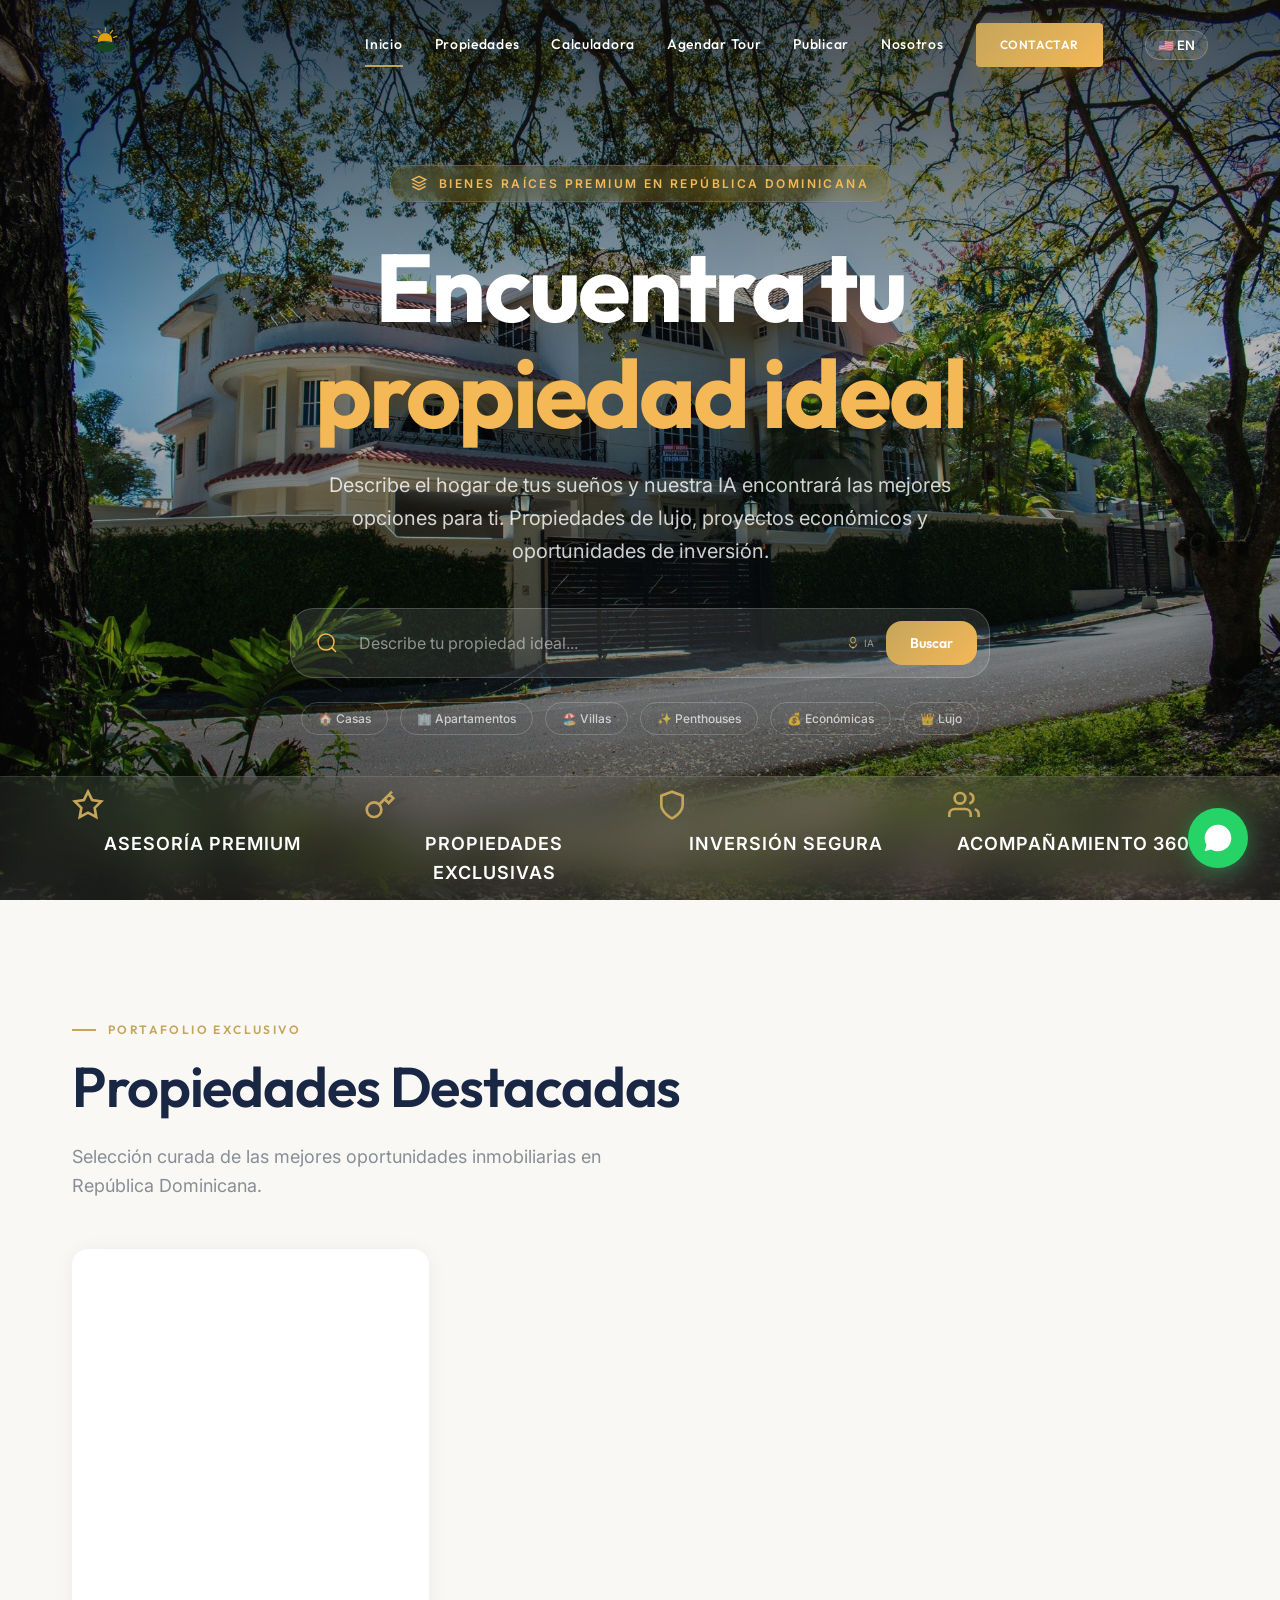
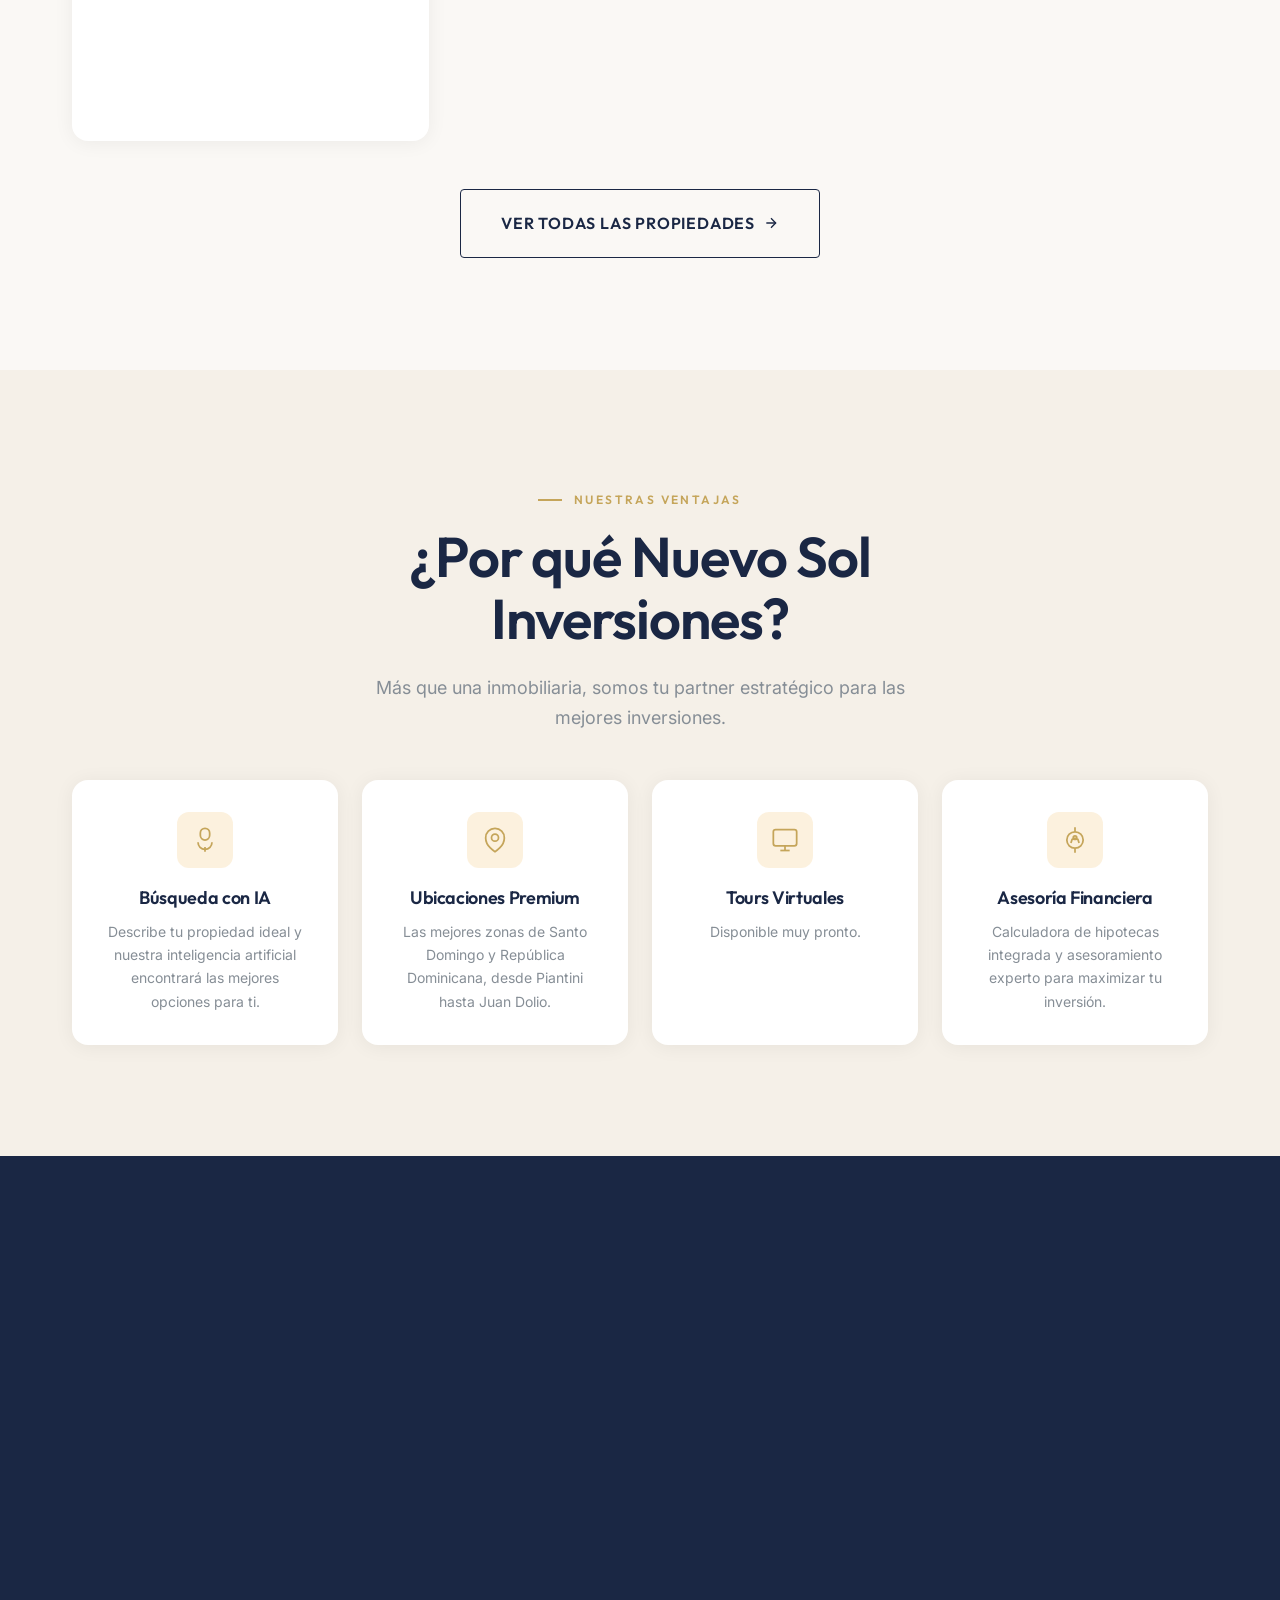
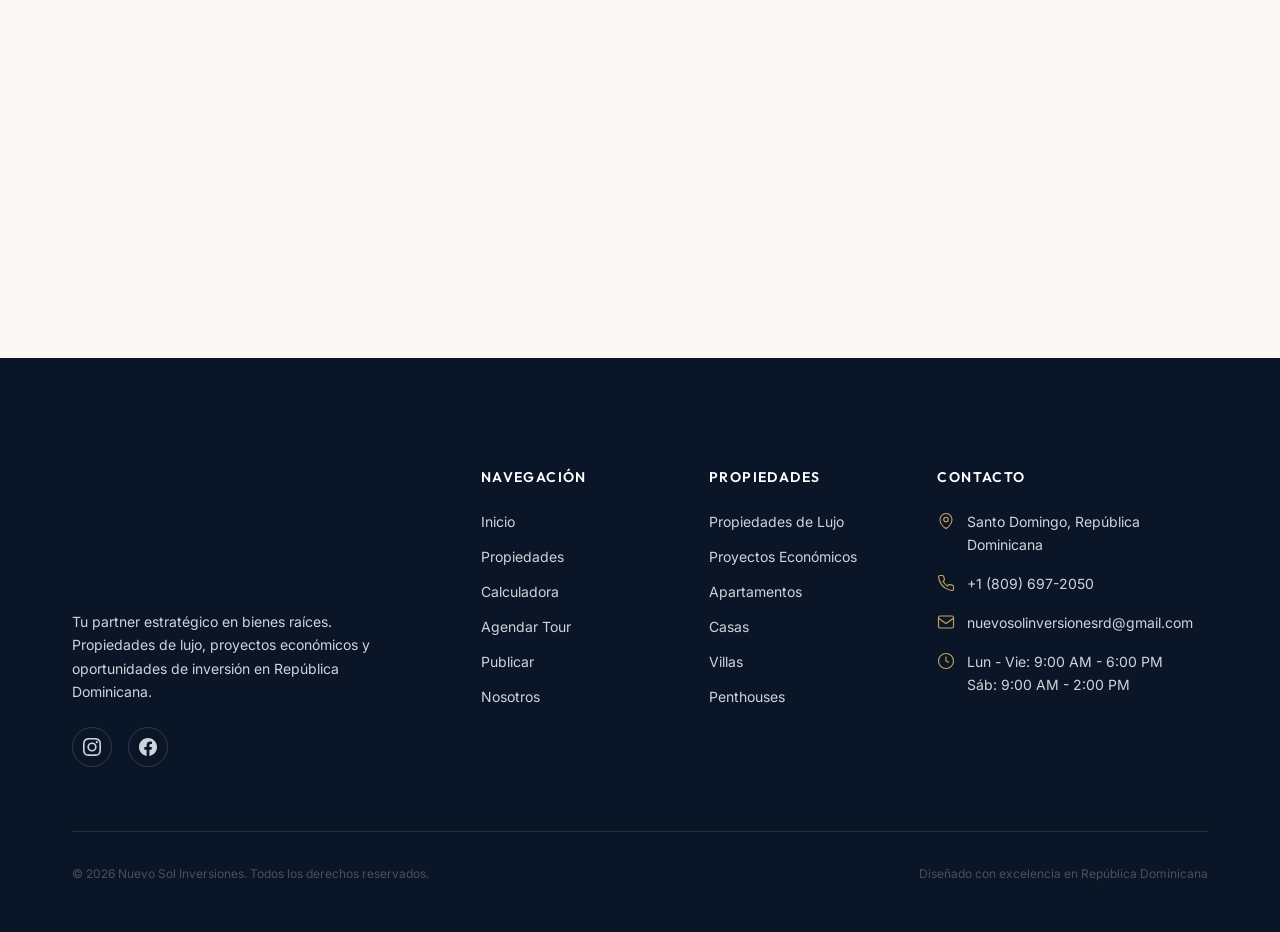
==== commit d6ded3ae: "feat: Add Google Translate functionality to all pages" ====
--- a/index.html
+++ b/index.html
@@ -138,6 +138,7 @@
     ]
   }
   </script>
+  <link rel="stylesheet" href="css/translate.css">
 </head>
 <body class="page-transition">
 
@@ -159,6 +160,8 @@
           <a href="publicar.html" class="nav__link">Publicar</a>
           <a href="nosotros.html" class="nav__link">Nosotros</a>
           <a href="agendar-tour.html" class="btn btn-primary btn-sm nav__cta">Contactar</a>
+
+          <button class="nav__lang-toggle" aria-label="Cambiar Idioma">🇺🇸 EN</button>
         </div>
         
         <button class="nav__hamburger" id="navHamburger" aria-label="Abrir menú" aria-expanded="false">
@@ -179,6 +182,8 @@
     <a href="publicar.html" class="nav__link" onclick="closeMobileNav()">Publicar</a>
     <a href="nosotros.html" class="nav__link" onclick="closeMobileNav()">Nosotros</a>
     <a href="agendar-tour.html" class="btn btn-primary btn-lg" onclick="closeMobileNav()">Contactar Ahora</a>
+
+    <button class="nav__lang-toggle" aria-label="Cambiar Idioma">🇺🇸 EN</button>
   </div>
 
   <!-- ══════════════════════════════════════════
@@ -639,5 +644,10 @@
 
   <!-- ── Scripts ── -->
   <script src="js/app.js" defer></script>
+
+  <!-- ── Google Translate ── -->
+  <div id="google_translate_element" style="display:none;"></div>
+  <script src="https://translate.google.com/translate_a/element.js?cb=googleTranslateElementInit"></script>
+  <script src="js/translate.js"></script>
 </body>
 </html>
--- a/css/translate.css
+++ b/css/translate.css
@@ -0,0 +1,58 @@
+/* translate.css - Hides Google Translate default UI and styles custom button */
+
+/* Hide Google Translate Top Banner */
+.skiptranslate iframe,
+.goog-te-banner-frame {
+    display: none !important;
+}
+
+body {
+    top: 0 !important;
+}
+
+/* Hide Google Tooltip on hover */
+#goog-gt-tt, .goog-te-balloon-frame {
+    display: none !important;
+}
+.goog-text-highlight {
+    background: none !important;
+    box-shadow: none !important;
+}
+
+/* Lang Toggle Button Styles */
+.nav__lang-toggle {
+    background: rgba(255, 255, 255, 0.1);
+    border: 1.5px solid rgba(255, 255, 255, 0.2);
+    color: white;
+    padding: 6px 12px;
+    border-radius: 20px;
+    cursor: pointer;
+    font-family: var(--font-primary, 'Inter', sans-serif);
+    font-size: 13px;
+    font-weight: 600;
+    display: inline-flex;
+    align-items: center;
+    gap: 6px;
+    transition: all 0.3s ease;
+    margin-left: 10px;
+}
+.nav__lang-toggle:hover {
+    background: rgba(255, 255, 255, 0.2);
+}
+
+/* Nav scrolled state */
+.nav--scrolled .nav__lang-toggle {
+    color: var(--color-navy, #1A2744);
+    border-color: var(--color-gray-200, #E5E7EB);
+}
+.nav--scrolled .nav__lang-toggle:hover {
+    background: var(--color-gray-100, #F3F4F6);
+}
+
+/* Mobile Nav state */
+.nav__mobile .nav__lang-toggle {
+    margin: 10px auto;
+    width: fit-content;
+    color: var(--color-navy, #1A2744);
+    border-color: var(--color-gray-300, #D1D5DB);
+}
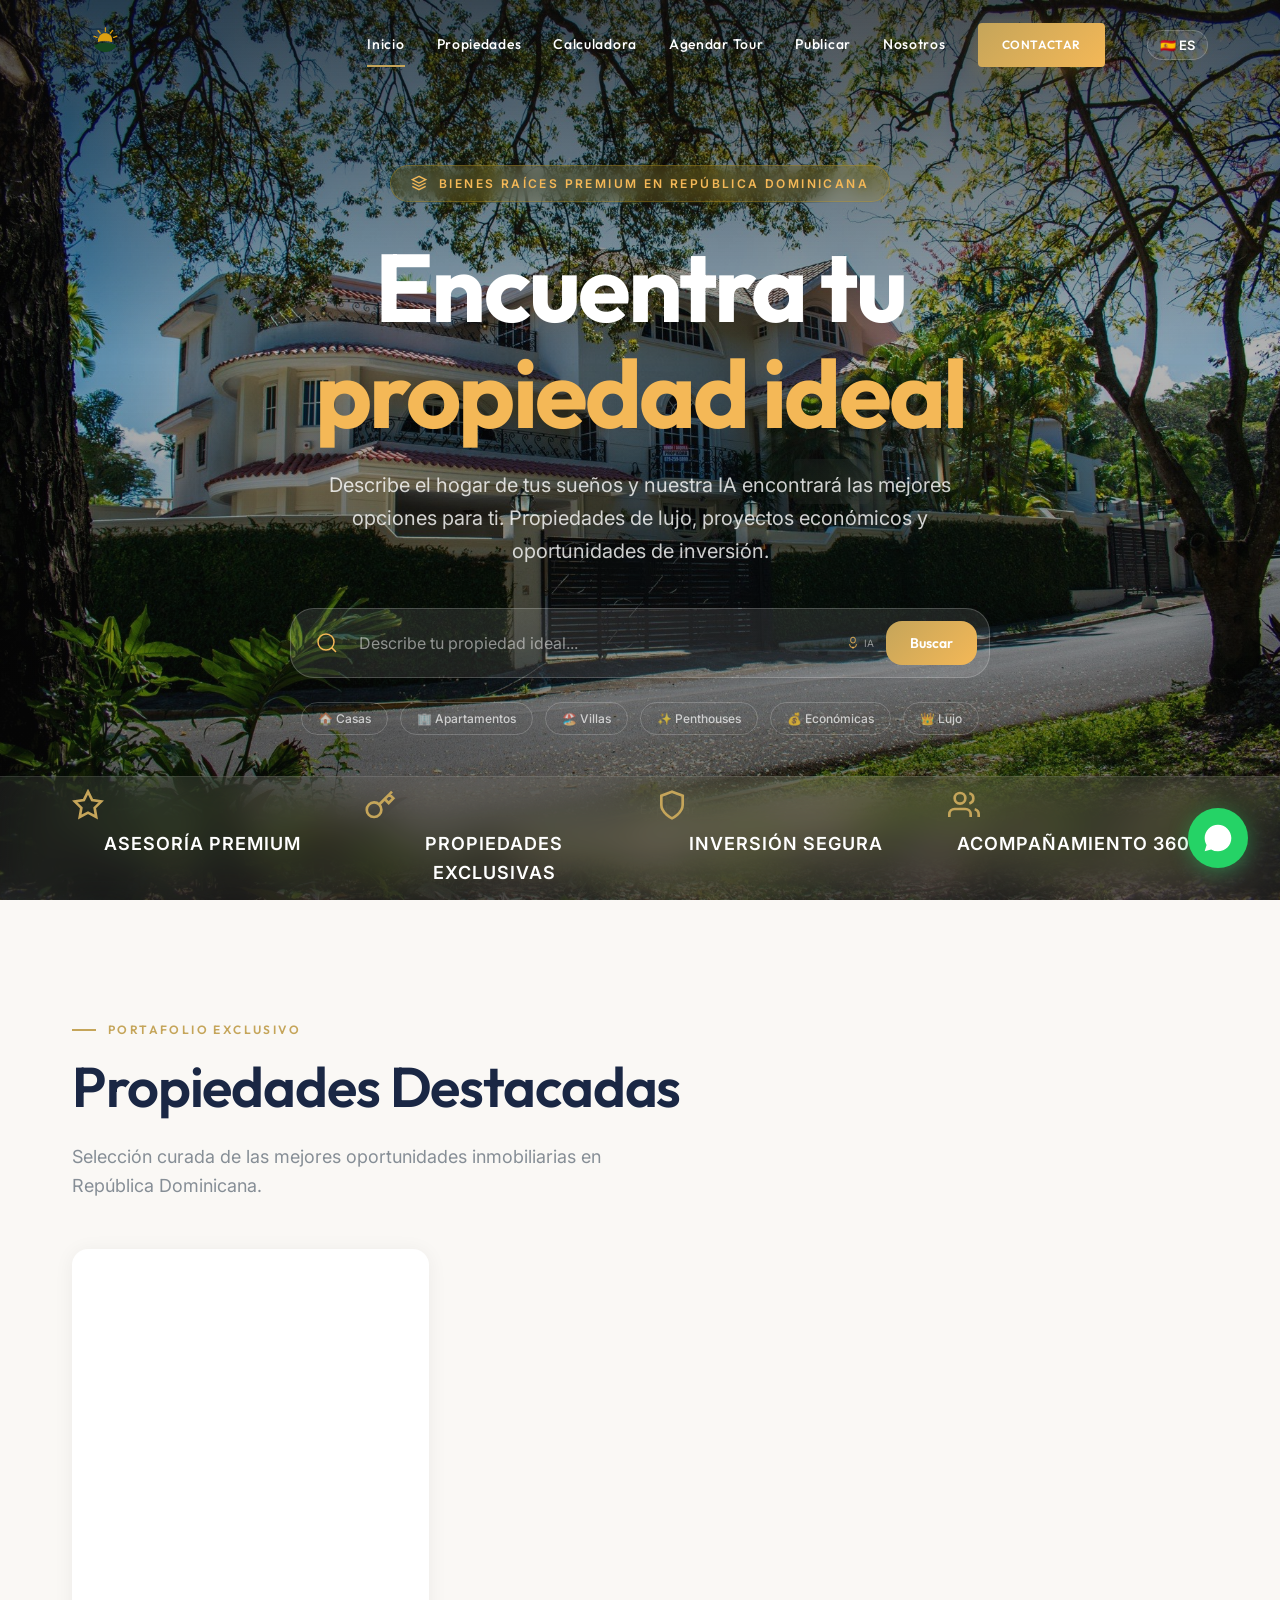
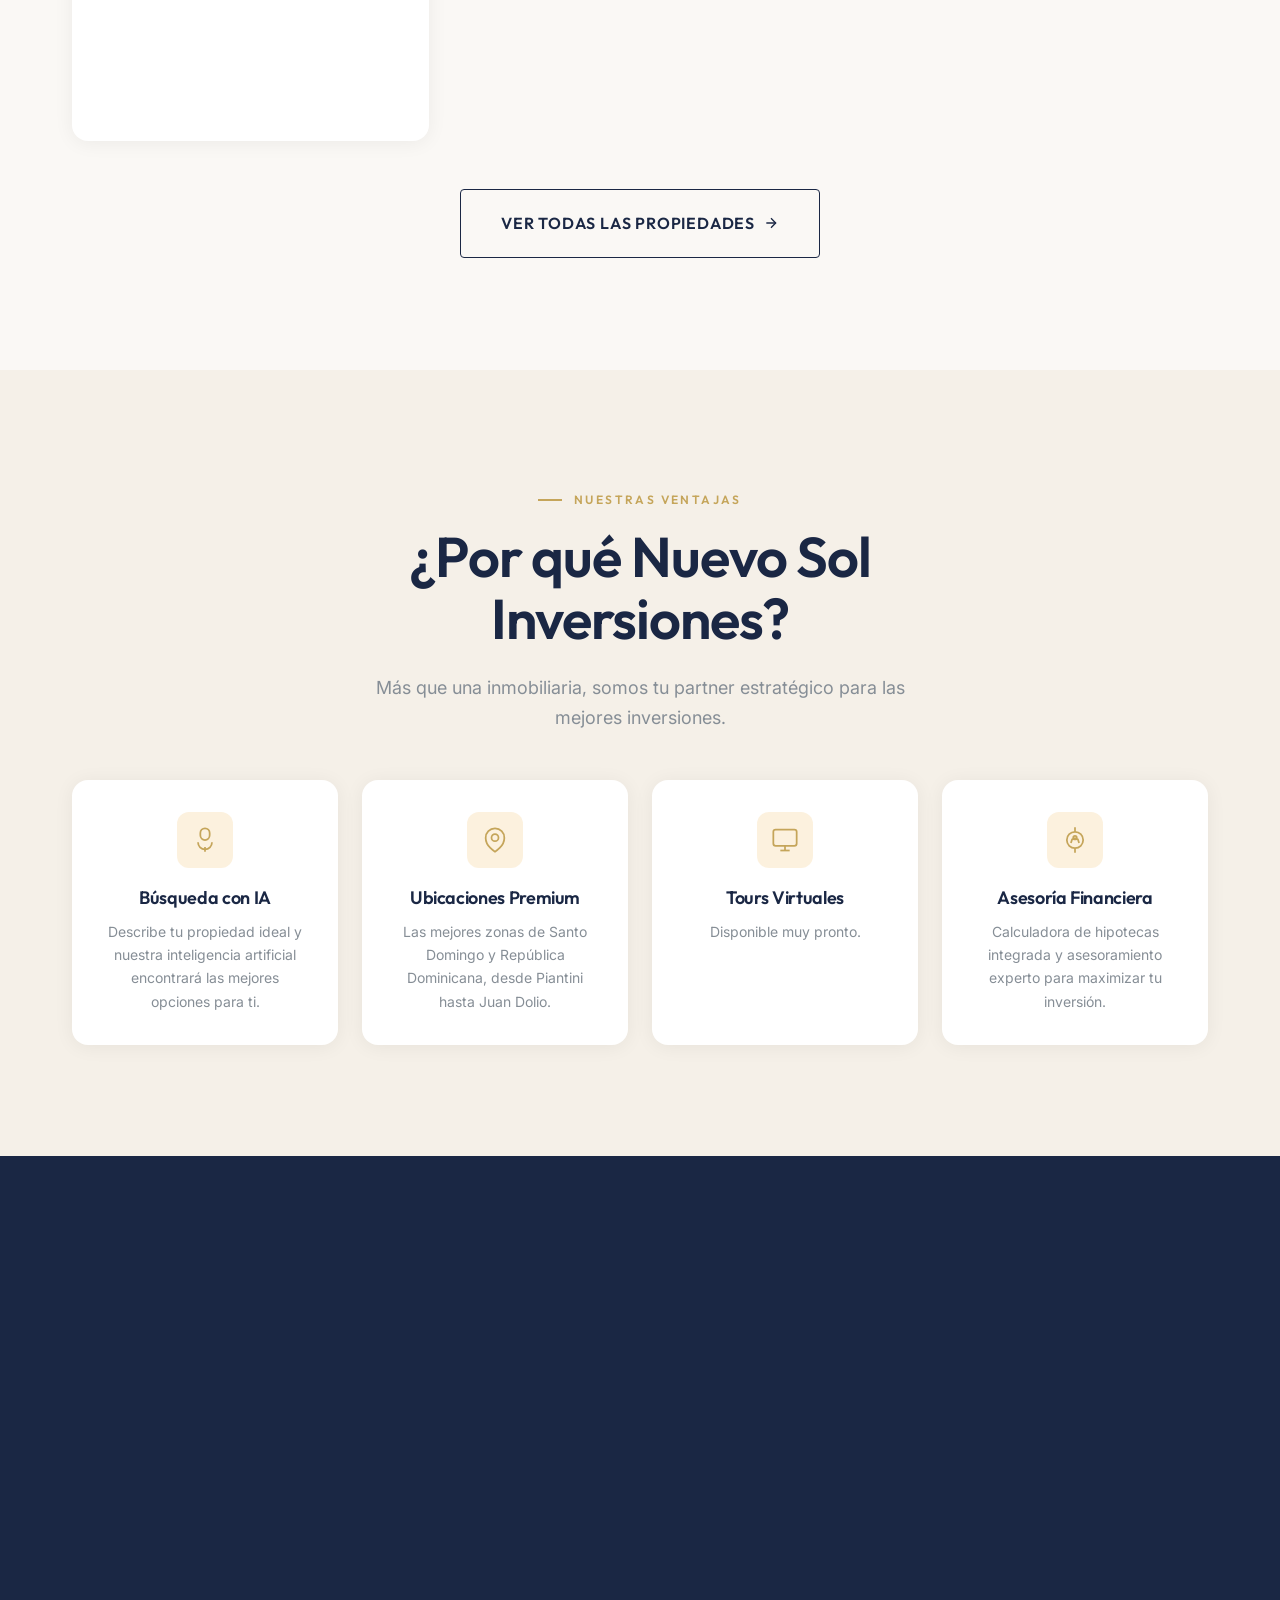
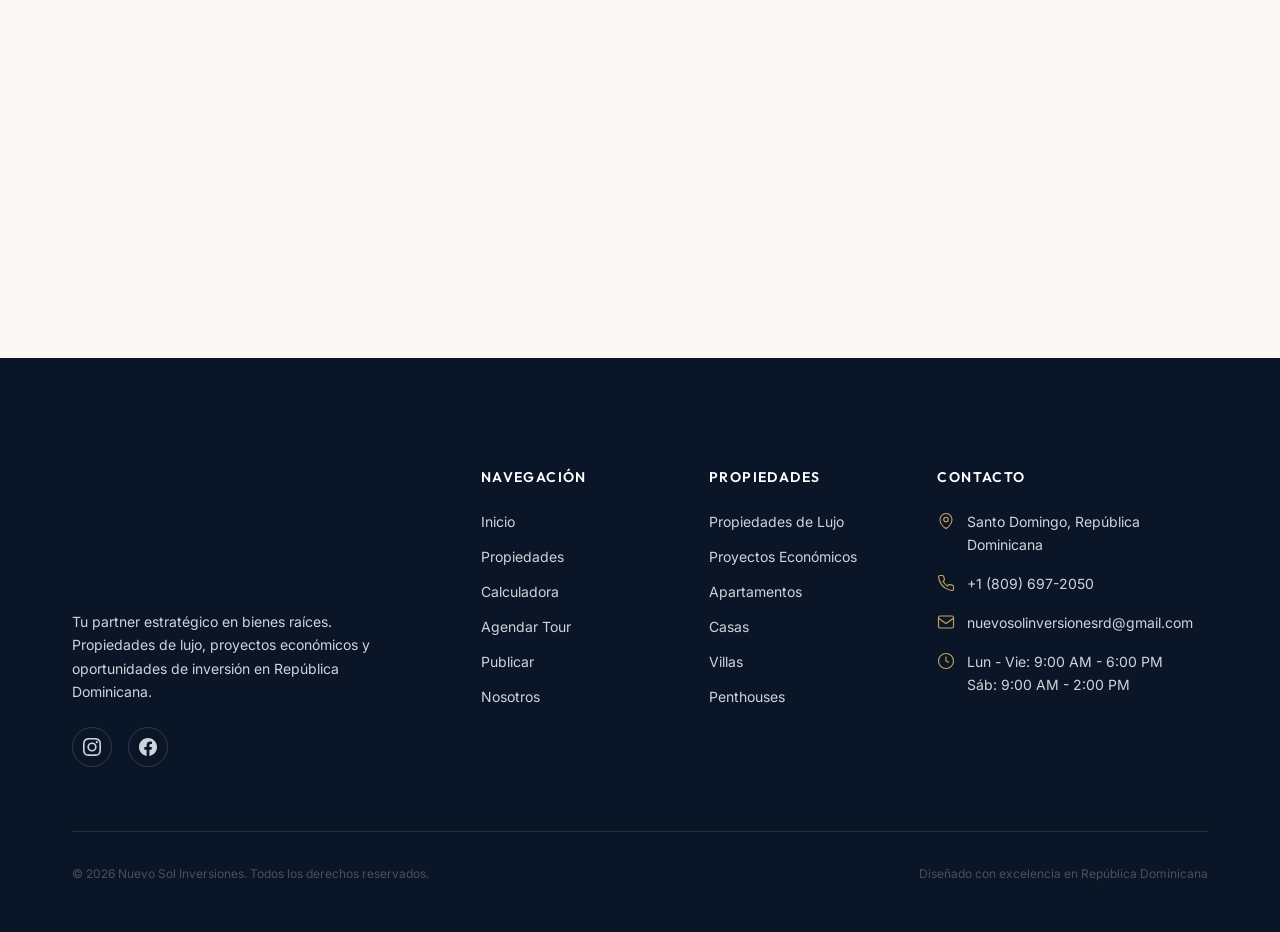
==== commit fbc97c54: "fix: Invert language button logic to show current language" ====
--- a/index.html
+++ b/index.html
@@ -161,7 +161,7 @@
           <a href="nosotros.html" class="nav__link">Nosotros</a>
           <a href="agendar-tour.html" class="btn btn-primary btn-sm nav__cta">Contactar</a>
 
-          <button class="nav__lang-toggle" aria-label="Cambiar Idioma">🇺🇸 EN</button>
+          <button class="nav__lang-toggle" aria-label="Cambiar Idioma">🇪🇸 ES</button>
         </div>
         
         <button class="nav__hamburger" id="navHamburger" aria-label="Abrir menú" aria-expanded="false">
@@ -183,7 +183,7 @@
     <a href="nosotros.html" class="nav__link" onclick="closeMobileNav()">Nosotros</a>
     <a href="agendar-tour.html" class="btn btn-primary btn-lg" onclick="closeMobileNav()">Contactar Ahora</a>
 
-    <button class="nav__lang-toggle" aria-label="Cambiar Idioma">🇺🇸 EN</button>
+    <button class="nav__lang-toggle" aria-label="Cambiar Idioma">🇪🇸 ES</button>
   </div>
 
   <!-- ══════════════════════════════════════════
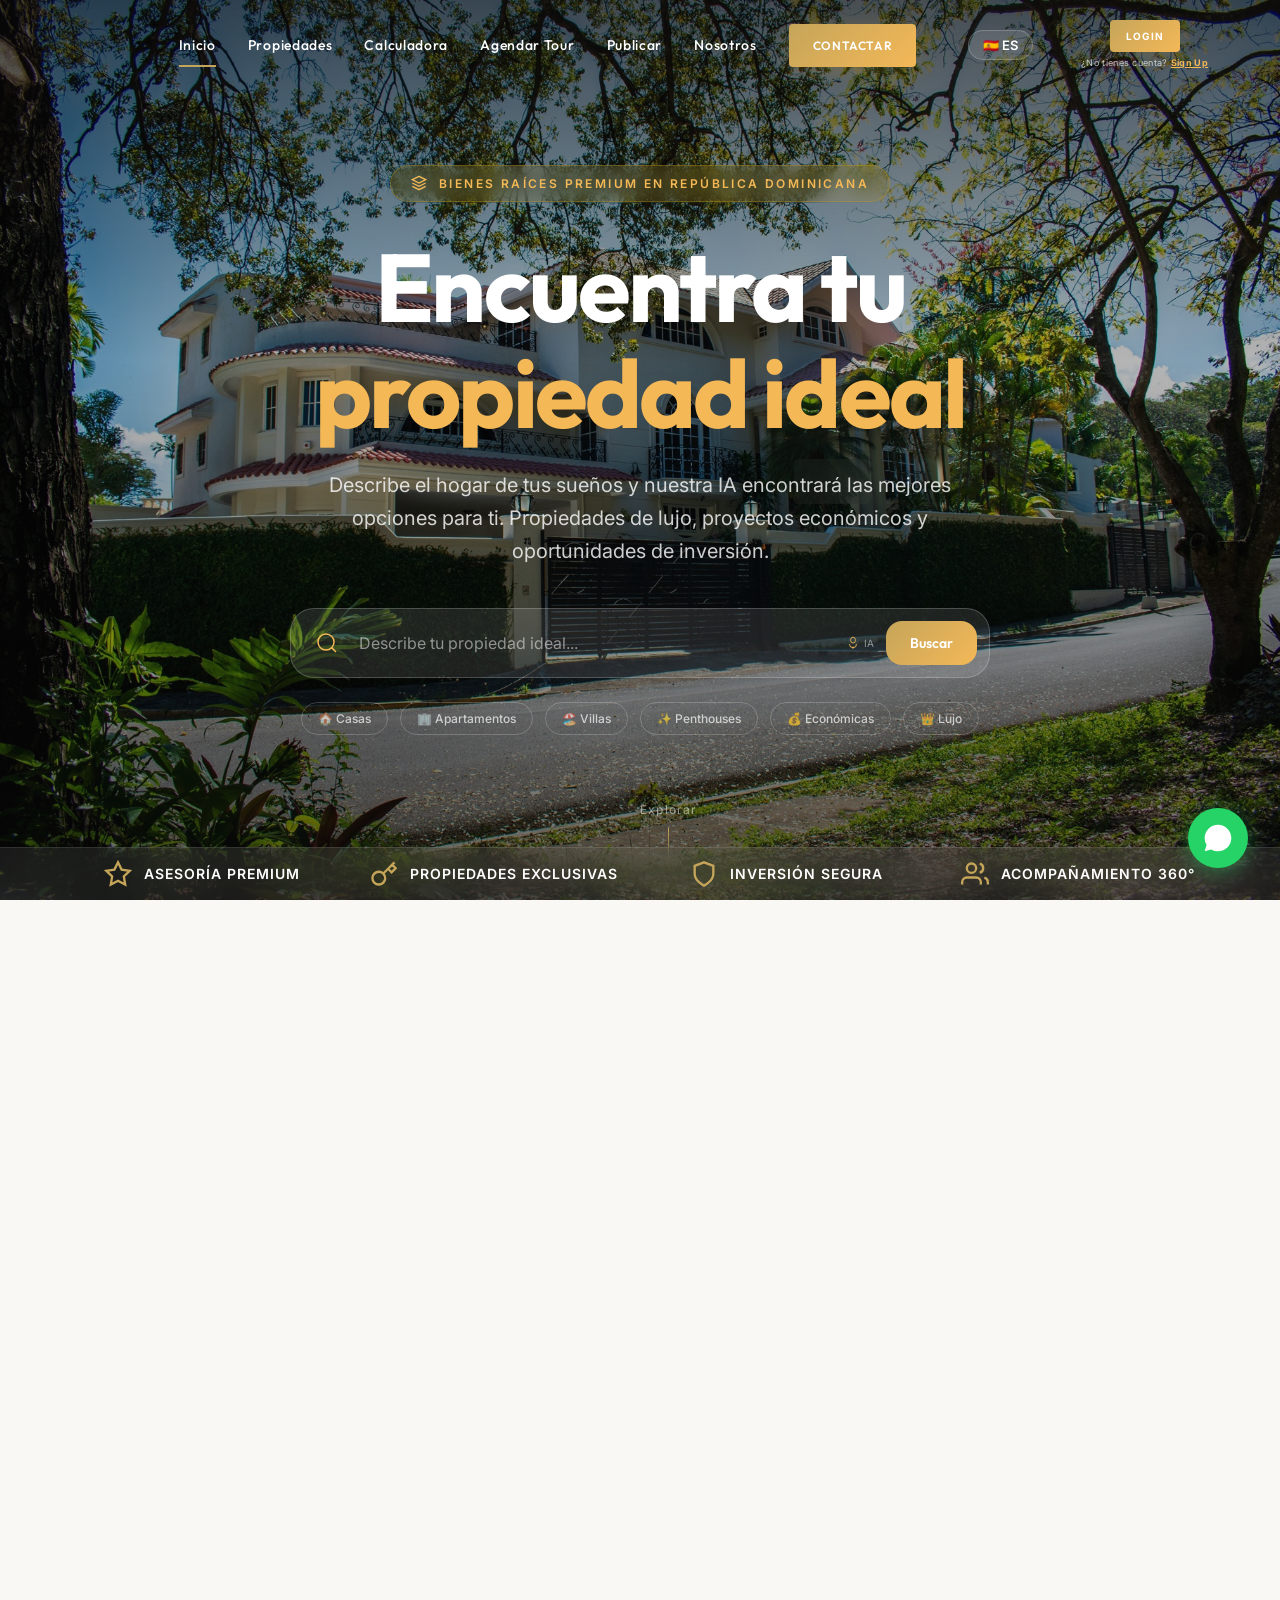
==== commit 3b7af7e1: "Add Reference ID copy functionality and update repository with latest version" ====
--- a/index.html
+++ b/index.html
@@ -1,6 +1,8 @@
 <!DOCTYPE html>
 <html lang="es" dir="ltr">
 <head>
+  
+
   <meta charset="UTF-8">
   <meta name="viewport" content="width=device-width, initial-scale=1.0">
   
@@ -139,8 +141,9 @@
   }
   </script>
   <link rel="stylesheet" href="css/translate.css">
-</head>
+    </head>
 <body class="page-transition">
+  
 
   <!-- ══════════════════════════════════════════
        NAVIGATION
@@ -153,15 +156,29 @@
         </a>
         
         <div class="nav__links" id="navLinks">
-          <a href="index.html" class="nav__link nav__link--active">Inicio</a>
-          <a href="propiedades.html" class="nav__link">Propiedades</a>
-          <a href="calculadora.html" class="nav__link">Calculadora</a>
-          <a href="agendar-tour.html" class="nav__link">Agendar Tour</a>
-          <a href="publicar.html" class="nav__link">Publicar</a>
-          <a href="nosotros.html" class="nav__link">Nosotros</a>
-          <a href="agendar-tour.html" class="btn btn-primary btn-sm nav__cta">Contactar</a>
-
-          <button class="nav__lang-toggle" aria-label="Cambiar Idioma">🇪🇸 ES</button>
+          <a href="index.html" class="nav__link nav__link--active" data-i18n="nav.home">Inicio</a>
+          <a href="propiedades.html" class="nav__link" data-i18n="nav.properties">Propiedades</a>
+          <a href="calculadora.html" class="nav__link" data-i18n="nav.calculator">Calculadora</a>
+          <a href="agendar-tour.html" class="nav__link" data-i18n="nav.tour">Agendar Tour</a>
+          <a href="publicar.html" class="nav__link" data-i18n="nav.publish">Publicar</a>
+          <a href="nosotros.html" class="nav__link" data-i18n="nav.about">Nosotros</a>
+          <a href="contacto.html" class="btn btn-primary btn-sm nav__cta" data-i18n="nav.contact">Contactar</a>
+
+          <div class="lang-picker">
+          <button class="nav__lang-toggle" aria-label="Cambiar Idioma" data-lang-btn>🇪🇸 ES</button>
+          <div class="lang-dropdown">
+            <button class="lang-option" data-lang="es">🇪🇸 Español</button>
+            <button class="lang-option" data-lang="en">🇺🇸 English</button>          </div>
+        </div>
+          
+          <!-- Desktop Auth -->
+          <div class="nav__auth">
+            <a href="login.html" class="btn-login" data-i18n="nav.login">Login</a>
+            <span class="nav__signup-text">
+              <span data-i18n="nav.no_account">¿No tienes cuenta?</span> 
+              <a href="registro.html" data-i18n="nav.signup">Sign Up</a>
+            </span>
+          </div>
         </div>
         
         <button class="nav__hamburger" id="navHamburger" aria-label="Abrir menú" aria-expanded="false">
@@ -175,15 +192,29 @@
 
   <!-- Mobile Nav -->
   <div class="nav__mobile" id="navMobile">
-    <a href="index.html" class="nav__link" onclick="closeMobileNav()">Inicio</a>
-    <a href="propiedades.html" class="nav__link" onclick="closeMobileNav()">Propiedades</a>
-    <a href="calculadora.html" class="nav__link" onclick="closeMobileNav()">Calculadora</a>
-    <a href="agendar-tour.html" class="nav__link" onclick="closeMobileNav()">Agendar Tour</a>
-    <a href="publicar.html" class="nav__link" onclick="closeMobileNav()">Publicar</a>
-    <a href="nosotros.html" class="nav__link" onclick="closeMobileNav()">Nosotros</a>
-    <a href="agendar-tour.html" class="btn btn-primary btn-lg" onclick="closeMobileNav()">Contactar Ahora</a>
-
-    <button class="nav__lang-toggle" aria-label="Cambiar Idioma">🇪🇸 ES</button>
+    <a href="index.html" class="nav__link" onclick="closeMobileNav()" data-i18n="nav.home">Inicio</a>
+    <a href="propiedades.html" class="nav__link" onclick="closeMobileNav()" data-i18n="nav.properties">Propiedades</a>
+    <a href="calculadora.html" class="nav__link" onclick="closeMobileNav()" data-i18n="nav.calculator">Calculadora</a>
+    <a href="agendar-tour.html" class="nav__link" onclick="closeMobileNav()" data-i18n="nav.tour">Agendar Tour</a>
+    <a href="publicar.html" class="nav__link" onclick="closeMobileNav()" data-i18n="nav.publish">Publicar</a>
+    <a href="nosotros.html" class="nav__link" onclick="closeMobileNav()" data-i18n="nav.about">Nosotros</a>
+    <a href="contacto.html" class="btn btn-primary btn-lg" onclick="closeMobileNav()" data-i18n="nav.contact_now">Contactar Ahora</a>
+
+    <div class="lang-picker">
+          <button class="nav__lang-toggle" aria-label="Cambiar Idioma" data-lang-btn>🇪🇸 ES</button>
+          <div class="lang-dropdown">
+            <button class="lang-option" data-lang="es">🇪🇸 Español</button>
+            <button class="lang-option" data-lang="en">🇺🇸 English</button>          </div>
+        </div>
+
+    <!-- Mobile Auth -->
+    <div class="nav__auth" style="margin-left: 0; margin-top: var(--space-4);">
+      <a href="login.html" class="btn-login" style="min-height: 44px; width: 200px; font-size: 14px;" data-i18n="nav.login_full">Login / Iniciar Sesión</a>
+      <span class="nav__signup-text" style="font-size: 12px; margin-top: 8px;">
+        <span data-i18n="nav.no_account">¿No tienes cuenta?</span> 
+        <a href="registro.html" style="font-size: 12px;" data-i18n="nav.register_here">Regístrate aquí</a>
+      </span>
+    </div>
   </div>
 
   <!-- ══════════════════════════════════════════
@@ -191,7 +222,7 @@
        ══════════════════════════════════════════ -->
   <section class="hero" id="hero" aria-label="Sección principal">
     <div class="hero__background">
-      <img src="assets/images/properties/NKN_0006_1920.jpg" 
+      <img src="assets/images/properties/NKN_0006_optimized.jpg" 
            alt="Residencia de lujo en Los Ríos, Santo Domingo" 
            width="1920" height="1280"
            fetchpriority="high">
@@ -200,16 +231,16 @@
     <div class="hero__overlay"></div>
     
     <div class="hero__content">
-      <div class="hero__label">
+      <div class="hero__label" data-i18n="home.hero_badge">
         <svg width="16" height="16" viewBox="0 0 24 24" fill="none" stroke="currentColor" stroke-width="2"><path d="M12 2L2 7l10 5 10-5-10-5z"/><path d="M2 17l10 5 10-5"/><path d="M2 12l10 5 10-5"/></svg>
         Bienes Raíces Premium en República Dominicana
       </div>
       
-      <h1 class="hero__title">
+      <h1 class="hero__title" data-i18n="home.hero_title">
         Encuentra tu <span>propiedad ideal</span>
       </h1>
       
-      <p class="hero__subtitle">
+      <p class="hero__subtitle" data-i18n="home.hero_subtitle">
         Describe el hogar de tus sueños y nuestra IA encontrará las mejores opciones para ti. Propiedades de lujo, proyectos económicos y oportunidades de inversión.
       </p>
 
@@ -222,6 +253,7 @@
           <input type="text" 
                  class="ai-search__input" 
                  id="aiSearchInput"
+                 data-i18n="search.placeholder"
                  placeholder="Describe tu propiedad ideal..." 
                  aria-label="Buscar propiedades con inteligencia artificial"
                  autocomplete="off">
@@ -233,7 +265,7 @@
             </svg>
             IA
           </span>
-          <button class="ai-search__btn" id="aiSearchBtn" aria-label="Buscar">
+          <button class="ai-search__btn" id="aiSearchBtn" aria-label="Buscar" data-i18n="search.btn">
             Buscar
           </button>
         </div>
@@ -244,18 +276,18 @@
 
       <!-- Quick Filters -->
       <div class="hero__filters">
-        <button class="hero__filter-tag" data-filter="type" data-value="Casa">🏠 Casas</button>
-        <button class="hero__filter-tag" data-filter="type" data-value="Apartamento">🏢 Apartamentos</button>
-        <button class="hero__filter-tag" data-filter="type" data-value="Villa">🏖️ Villas</button>
-        <button class="hero__filter-tag" data-filter="type" data-value="Penthouse">✨ Penthouses</button>
-        <button class="hero__filter-tag" data-filter="category" data-value="lowcost">💰 Económicas</button>
-        <button class="hero__filter-tag" data-filter="category" data-value="luxury">👑 Lujo</button>
+        <button class="hero__filter-tag" data-filter="type" data-value="Casa" data-i18n="filter.houses">🏠 Casas</button>
+        <button class="hero__filter-tag" data-filter="type" data-value="Apartamento" data-i18n="filter.apartments">🏢 Apartamentos</button>
+        <button class="hero__filter-tag" data-filter="type" data-value="Villa" data-i18n="filter.villas">🏖️ Villas</button>
+        <button class="hero__filter-tag" data-filter="type" data-value="Penthouse" data-i18n="filter.penthouses">✨ Penthouses</button>
+        <button class="hero__filter-tag" data-filter="category" data-value="lowcost" data-i18n="filter.lowcost">💰 Económicas</button>
+        <button class="hero__filter-tag" data-filter="category" data-value="luxury" data-i18n="filter.luxury">👑 Lujo</button>
       </div>
     </div>
 
     <!-- Scroll Indicator -->
     <div class="hero__scroll">
-      <span>Explorar</span>
+      <span data-i18n="home.explore_scroll">Explorar</span>
       <div class="hero__scroll-line"></div>
     </div>
 
@@ -263,21 +295,21 @@
     <div class="hero__stats">
       <div class="container">
         <div class="hero__stats-grid">
-          <div style="text-align:center;">
-            <div style="margin-bottom:var(--space-2);"><svg width="32" height="32" viewBox="0 0 24 24" fill="none" stroke="var(--color-gold)" stroke-width="2"><polygon points="12 2 15.09 8.26 22 9.27 17 14.14 18.18 21.02 12 17.77 5.82 21.02 7 14.14 2 9.27 8.91 8.26 12 2"/></svg></div>
-            <div class="hero__stat-label" style="font-size:var(--text-lg);font-weight:600;color:white;letter-spacing:1px;text-transform:uppercase;">Asesoría Premium</div>
-          </div>
-          <div style="text-align:center;">
-            <div style="margin-bottom:var(--space-2);"><svg width="32" height="32" viewBox="0 0 24 24" fill="none" stroke="var(--color-gold)" stroke-width="2"><path d="M21 2l-2 2m-7.61 7.61a5.5 5.5 0 1 1-7.778 7.778 5.5 5.5 0 0 1 7.777-7.777zm0 0L15.5 7.5m0 0l3 3L22 7l-3-3m-3.5 3.5L19 4"/></svg></div>
-            <div class="hero__stat-label" style="font-size:var(--text-lg);font-weight:600;color:white;letter-spacing:1px;text-transform:uppercase;">Propiedades Exclusivas</div>
-          </div>
-          <div style="text-align:center;">
-            <div style="margin-bottom:var(--space-2);"><svg width="32" height="32" viewBox="0 0 24 24" fill="none" stroke="var(--color-gold)" stroke-width="2"><path d="M12 22s8-4 8-10V5l-8-3-8 3v7c0 6 8 10 8 10z"/></svg></div>
-            <div class="hero__stat-label" style="font-size:var(--text-lg);font-weight:600;color:white;letter-spacing:1px;text-transform:uppercase;">Inversión Segura</div>
-          </div>
-          <div style="text-align:center;">
-            <div style="margin-bottom:var(--space-2);"><svg width="32" height="32" viewBox="0 0 24 24" fill="none" stroke="var(--color-gold)" stroke-width="2"><path d="M17 21v-2a4 4 0 0 0-4-4H5a4 4 0 0 0-4 4v2"/><circle cx="9" cy="7" r="4"/><path d="M23 21v-2a4 4 0 0 0-3-3.87"/><path d="M16 3.13a4 4 0 0 1 0 7.75"/></svg></div>
-            <div class="hero__stat-label" style="font-size:var(--text-lg);font-weight:600;color:white;letter-spacing:1px;text-transform:uppercase;">Acompañamiento 360°</div>
+          <div style="display:flex; align-items:center; justify-content:center; gap:var(--space-3);">
+            <svg width="28" height="28" viewBox="0 0 24 24" fill="none" stroke="var(--color-gold)" stroke-width="2" style="flex-shrink:0;"><polygon points="12 2 15.09 8.26 22 9.27 17 14.14 18.18 21.02 12 17.77 5.82 21.02 7 14.14 2 9.27 8.91 8.26 12 2"/></svg>
+            <div class="hero__stat-label" style="font-size:var(--text-sm);font-weight:600;color:white;letter-spacing:1px;text-transform:uppercase;margin-top:0;text-align:left;" data-i18n="home.stats.premium">Asesoría Premium</div>
+          </div>
+          <div style="display:flex; align-items:center; justify-content:center; gap:var(--space-3);">
+            <svg width="28" height="28" viewBox="0 0 24 24" fill="none" stroke="var(--color-gold)" stroke-width="2" style="flex-shrink:0;"><path d="M21 2l-2 2m-7.61 7.61a5.5 5.5 0 1 1-7.778 7.778 5.5 5.5 0 0 1 7.777-7.777zm0 0L15.5 7.5m0 0l3 3L22 7l-3-3m-3.5 3.5L19 4"/></svg>
+            <div class="hero__stat-label" style="font-size:var(--text-sm);font-weight:600;color:white;letter-spacing:1px;text-transform:uppercase;margin-top:0;text-align:left;" data-i18n="home.stats.exclusive">Propiedades Exclusivas</div>
+          </div>
+          <div style="display:flex; align-items:center; justify-content:center; gap:var(--space-3);">
+            <svg width="28" height="28" viewBox="0 0 24 24" fill="none" stroke="var(--color-gold)" stroke-width="2" style="flex-shrink:0;"><path d="M12 22s8-4 8-10V5l-8-3-8 3v7c0 6 8 10 8 10z"/></svg>
+            <div class="hero__stat-label" style="font-size:var(--text-sm);font-weight:600;color:white;letter-spacing:1px;text-transform:uppercase;margin-top:0;text-align:left;" data-i18n="home.stats.secure">Inversión Segura</div>
+          </div>
+          <div style="display:flex; align-items:center; justify-content:center; gap:var(--space-3);">
+            <svg width="28" height="28" viewBox="0 0 24 24" fill="none" stroke="var(--color-gold)" stroke-width="2" style="flex-shrink:0;"><path d="M17 21v-2a4 4 0 0 0-4-4H5a4 4 0 0 0-4 4v2"/><circle cx="9" cy="7" r="4"/><path d="M23 21v-2a4 4 0 0 0-3-3.87"/><path d="M16 3.13a4 4 0 0 1 0 7.75"/></svg>
+            <div class="hero__stat-label" style="font-size:var(--text-sm);font-weight:600;color:white;letter-spacing:1px;text-transform:uppercase;margin-top:0;text-align:left;" data-i18n="home.stats.support">Acompañamiento 360°</div>
           </div>
         </div>
       </div>
@@ -290,9 +322,9 @@
   <section class="section" id="featured" aria-label="Propiedades destacadas">
     <div class="container">
       <div class="reveal" style="margin-bottom: var(--space-12);">
-        <span class="section-label">Portafolio Exclusivo</span>
-        <h2 class="section-title">Propiedades Destacadas</h2>
-        <p class="section-subtitle">Selección curada de las mejores oportunidades inmobiliarias en República Dominicana.</p>
+        <span class="section-label" data-i18n="home.featured_label">Portafolio Exclusivo</span>
+        <h2 class="section-title" data-i18n="home.featured_title">Propiedades Destacadas</h2>
+        <p class="section-subtitle" data-i18n="home.featured_subtitle">Selección curada de las mejores oportunidades inmobiliarias en República Dominicana.</p>
       </div>
 
       <div class="grid grid--properties stagger" id="featuredGrid">
@@ -300,7 +332,7 @@
       </div>
 
       <div class="reveal" style="text-align: center; margin-top: var(--space-12);">
-        <a href="propiedades.html" class="btn btn-outline btn-lg">
+        <a href="propiedades.html" class="btn btn-outline btn-lg" data-i18n="home.view_all">
           Ver Todas las Propiedades
           <svg width="16" height="16" viewBox="0 0 24 24" fill="none" stroke="currentColor" stroke-width="2"><path d="M5 12h14"/><path d="M12 5l7 7-7 7"/></svg>
         </a>
@@ -313,33 +345,25 @@
        ══════════════════════════════════════════ -->
   <section class="section section--cream" id="whyUs" aria-label="Por qué elegirnos">
     <div class="container">
-      <div class="text-center reveal" style="margin-bottom: var(--space-12);">
-        <span class="section-label" style="justify-content: center;">Nuestras Ventajas</span>
-        <h2 class="section-title" style="margin-left: auto; margin-right: auto;">¿Por qué Nuevo Sol Inversiones?</h2>
-        <p class="section-subtitle" style="margin-left: auto; margin-right: auto;">Más que una inmobiliaria, somos tu partner estratégico para las mejores inversiones.</p>
-      </div>
-
-      <div class="grid grid--4 stagger">
+      <div class="reveal" style="text-align: center; margin-bottom: var(--space-12);">
+        <span class="section-label" style="justify-content: center;" data-i18n="home.features.label">¿Por qué elegirnos?</span>
+        <h2 class="section-title" style="margin-left: auto; margin-right: auto;" data-i18n="home.features.title">La diferencia Nuevo Sol</h2>
+      </div>
+
+      <div class="grid grid--3 stagger">
         <div class="feature-card">
           <div class="feature-card__icon">
-            <svg viewBox="0 0 24 24"><path d="M12 2a4 4 0 0 1 4 4v2a4 4 0 0 1-8 0V6a4 4 0 0 1 4-4z"/><path d="M18 14a6 6 0 0 1-12 0"/><path d="M12 18v4"/></svg>
-          </div>
-          <h4 class="feature-card__title">Búsqueda con IA</h4>
-          <p class="feature-card__text">Describe tu propiedad ideal y nuestra inteligencia artificial encontrará las mejores opciones para ti.</p>
-        </div>
-        <div class="feature-card">
-          <div class="feature-card__icon">
-            <svg viewBox="0 0 24 24"><path d="M12 22s-8-4.5-8-11.8A8 8 0 0 1 12 2a8 8 0 0 1 8 8.2c0 7.3-8 11.8-8 11.8z"/><circle cx="12" cy="10" r="3"/></svg>
-          </div>
-          <h4 class="feature-card__title">Ubicaciones Premium</h4>
-          <p class="feature-card__text">Las mejores zonas de Santo Domingo y República Dominicana, desde Piantini hasta Juan Dolio.</p>
+            <svg viewBox="0 0 24 24"><path d="M21 10c0 7-9 13-9 13s-9-6-9-13a9 9 0 0 1 18 0z"/><circle cx="12" cy="10" r="3"/></svg>
+          </div>
+          <h4 class="feature-card__title" data-i18n="home.features.locations.title">Ubicaciones Premium</h4>
+          <p class="feature-card__text" data-i18n="home.features.locations.desc">Las mejores zonas de Santo Domingo y República Dominicana, desde Piantini hasta Juan Dolio.</p>
         </div>
         <div class="feature-card">
           <div class="feature-card__icon">
             <svg viewBox="0 0 24 24"><rect x="2" y="3" width="20" height="14" rx="2"/><path d="M8 21h8"/><path d="M12 17v4"/></svg>
           </div>
-          <h4 class="feature-card__title">Tours Virtuales</h4>
-          <p class="feature-card__text">Disponible muy pronto.</p>
+          <h4 class="feature-card__title" data-i18n="home.features.tours.title">Tours Virtuales</h4>
+          <p class="feature-card__text" data-i18n="home.features.tours.desc">Disponible muy pronto.</p>
         </div>
         <div class="feature-card">
           <div class="feature-card__icon">
@@ -358,8 +382,8 @@
   <section class="section section--dark" id="categories" aria-label="Categorías de propiedades">
     <div class="container">
       <div class="text-center reveal" style="margin-bottom: var(--space-12);">
-        <span class="section-label" style="justify-content: center;">Explora por Categoría</span>
-        <h2 class="section-title" style="margin-left: auto; margin-right: auto; color: var(--color-white);">Inversiones para cada perfil</h2>
+        <span class="section-label" style="justify-content: center;" data-i18n="home.categories.label">Explora por Categoría</span>
+        <h2 class="section-title" style="margin-left: auto; margin-right: auto; color: var(--color-white);" data-i18n="home.categories.subtitle">Inversiones para cada perfil</h2>
       </div>
 
       <div class="grid stagger" style="max-width: 500px; margin: 0 auto; gap: var(--space-8);">
@@ -367,9 +391,9 @@
         <a href="propiedades.html?category=luxury" class="category-card" style="position: relative; border-radius: var(--radius-xl); overflow: hidden; aspect-ratio: 4/3; display: block;">
           <img src="assets/images/properties/NKN_0165_800.jpg" alt="Propiedades de Lujo en Santo Domingo" loading="lazy" style="width:100%;height:100%;object-fit:cover;transition:transform 0.8s cubic-bezier(0.16,1,0.3,1);">
           <div style="position:absolute;inset:0;background:linear-gradient(transparent 40%, rgba(0,0,0,0.8));display:flex;flex-direction:column;justify-content:flex-end;padding:var(--space-8);">
-            <span style="color:var(--color-gold);font-size:var(--text-xs);text-transform:uppercase;letter-spacing:0.2em;font-weight:600;margin-bottom:var(--space-2);">👑 Premium</span>
-            <h3 style="color:white;font-size:var(--text-3xl);font-family:var(--font-display);font-weight:600;">Propiedades de Lujo</h3>
-            <p style="color:rgba(255,255,255,0.7);font-size:var(--text-sm);margin-top:var(--space-2);">Desde $295,000 USD</p>
+            <span style="color:var(--color-gold);font-size:var(--text-xs);text-transform:uppercase;letter-spacing:0.2em;font-weight:600;margin-bottom:var(--space-2);" data-i18n="home.categories.luxury.badge">👑 Premium</span>
+            <h3 style="color:white;font-size:var(--text-3xl);font-family:var(--font-display);font-weight:600;" data-i18n="home.categories.luxury.title">Propiedades de Lujo</h3>
+            <p style="color:rgba(255,255,255,0.7);font-size:var(--text-sm);margin-top:var(--space-2);" data-i18n="home.categories.luxury.desc">Desde $295,000 USD</p>
           </div>
         </a>
       </div>
@@ -383,14 +407,14 @@
     <div class="container">
       <details style="cursor:pointer; padding:var(--space-6); border:1px solid var(--color-gray-200); border-radius:var(--radius-lg); background:white;">
         <summary style="font-family:var(--font-display); font-size:var(--text-2xl); font-weight:700; color:var(--color-navy); list-style:none; display:flex; justify-content:space-between; align-items:center;">
-          Calcula tu hipoteca
+          <span data-i18n="home.calc.title">Calcula tu hipoteca</span>
           <svg width="24" height="24" viewBox="0 0 24 24" fill="none" stroke="currentColor" stroke-width="2"><path d="M6 9l6 6 6-6"/></svg>
         </summary>
         <div style="position: relative; margin-top:var(--space-8);">
           
           <!-- COMING SOON OVERLAY -->
           <div style="position: absolute; inset: 0; z-index: 10; display: flex; align-items: center; justify-content: center; background: rgba(250, 249, 246, 0.4);">
-            <div style="background: var(--color-navy); color: var(--color-gold); padding: var(--space-6) var(--space-10); border-radius: var(--radius-lg); font-family: var(--font-display); font-size: var(--text-2xl); font-weight: 600; box-shadow: 0 10px 30px rgba(0,0,0,0.2);">
+            <div style="background: var(--color-navy); color: var(--color-gold); padding: var(--space-6) var(--space-10); border-radius: var(--radius-lg); font-family: var(--font-display); font-size: var(--text-2xl); font-weight: 600; box-shadow: 0 10px 30px rgba(0,0,0,0.2);" data-i18n="home.calc.soon">
               Disponible Próximamente
             </div>
           </div>
@@ -449,7 +473,7 @@
               <p id="calcLoanAmount" style="color:white;font-weight:600;font-size:var(--text-lg);margin:0;">$160,000</p>
             </div>
             <div style="padding:var(--space-4);background:rgba(255,255,255,0.05);border-radius:var(--radius-lg);">
-              <p style="color:var(--color-gray-400);font-size:var(--text-xs);margin-bottom:var(--space-1);">Total a Pagar</p>
+              <p style="color:var(--color-gray-400);font-size:var(--text-xs);margin-bottom:var(--space-1);" data-i18n="calc.total_paid">Total a Pagar</p>
               <p id="calcTotalPayment" style="color:white;font-weight:600;font-size:var(--text-lg);margin:0;">$321,166</p>
             </div>
             <div style="padding:var(--space-4);background:rgba(255,255,255,0.05);border-radius:var(--radius-lg);">
@@ -477,38 +501,38 @@
   <section class="section section--cream" id="testimonials" aria-label="Testimonios">
     <div class="container">
       <div class="text-center reveal" style="margin-bottom: var(--space-12);">
-        <span class="section-label" style="justify-content: center;">Testimonios</span>
-        <h2 class="section-title" style="margin-left:auto;margin-right:auto;">Lo que dicen nuestros clientes</h2>
+        <span class="section-label" style="justify-content: center;" data-i18n="home.testimonials.label">Testimonios</span>
+        <h2 class="section-title" style="margin-left:auto;margin-right:auto;" data-i18n="home.testimonials.title">Lo que dicen nuestros clientes</h2>
       </div>
 
       <div class="grid grid--3 stagger">
         <div class="testimonial-card">
-          <p class="testimonial-card__quote">Gracias a Nuevo Sol encontramos la casa perfecta en Los Ríos. El proceso fue increíblemente fácil y profesional. La búsqueda con IA nos ahorró semanas de visitas.</p>
+          <p class="testimonial-card__quote" data-i18n="home.testimonials.q1">Gracias a Nuevo Sol encontramos la casa perfecta en Los Ríos. El proceso fue increíblemente fácil y profesional. La búsqueda con IA nos ahorró semanas de visitas.</p>
           <div class="testimonial-card__author">
             <div style="width:48px;height:48px;border-radius:50%;background:var(--gradient-gold);display:flex;align-items:center;justify-content:center;color:white;font-weight:700;">MC</div>
             <div>
               <div class="testimonial-card__name">María Castillo</div>
-              <div class="testimonial-card__role">Compradora · Los Ríos</div>
+              <div class="testimonial-card__role" data-i18n="home.testimonials.r1">Compradora · Los Ríos</div>
             </div>
           </div>
         </div>
         <div class="testimonial-card">
-          <p class="testimonial-card__quote">Como inversionista, valoro la transparencia y el conocimiento del mercado. Nuevo Sol Inversiones cumplió con creces mis expectativas. Mi ROI ha superado el 15% anual.</p>
+          <p class="testimonial-card__quote" data-i18n="home.testimonials.q2">Como inversionista, valoro la transparencia y el conocimiento del mercado. Nuevo Sol Inversiones cumplió con creces mis expectativas. Mi ROI ha superado el 15% anual.</p>
           <div class="testimonial-card__author">
             <div style="width:48px;height:48px;border-radius:50%;background:var(--gradient-navy);display:flex;align-items:center;justify-content:center;color:white;font-weight:700;">RG</div>
             <div>
               <div class="testimonial-card__name">Roberto García</div>
-              <div class="testimonial-card__role">Inversionista · Piantini</div>
+              <div class="testimonial-card__role" data-i18n="home.testimonials.r2">Inversionista · Piantini</div>
             </div>
           </div>
         </div>
         <div class="testimonial-card">
-          <p class="testimonial-card__quote">Compramos nuestro primer hogar con el plan económico y fue la mejor decisión. El equipo nos guió en cada paso del financiamiento. 100% recomendados.</p>
+          <p class="testimonial-card__quote" data-i18n="home.testimonials.q3">Compramos nuestro primer hogar con el plan económico y fue la mejor decisión. El equipo nos guió en cada paso del financiamiento. 100% recomendados.</p>
           <div class="testimonial-card__author">
             <div style="width:48px;height:48px;border-radius:50%;background:linear-gradient(135deg, var(--color-green), var(--color-green-light));display:flex;align-items:center;justify-content:center;color:white;font-weight:700;">LP</div>
             <div>
               <div class="testimonial-card__name">Laura Pérez</div>
-              <div class="testimonial-card__role">Compradora · SD Este</div>
+              <div class="testimonial-card__role" data-i18n="home.testimonials.r3">Compradora · SD Este</div>
             </div>
           </div>
         </div>
@@ -526,9 +550,9 @@
     </div>
     <div class="container" style="position:relative;z-index:2;">
       <div class="text-center reveal" style="max-width:700px;margin:0 auto;">
-        <span class="section-label" style="justify-content:center;color:var(--color-gold-light);">Experiencia Personalizada</span>
-        <h2 class="section-title" style="color:white;margin-left:auto;margin-right:auto;">Agenda un tour y conoce tu próxima propiedad</h2>
-        <p style="color:rgba(255,255,255,0.7);font-size:var(--text-lg);margin-bottom:var(--space-10);">Visita nuestras propiedades con un asesor experto. Recorre cada espacio, resuelve todas tus dudas y toma la mejor decisión.</p>
+        <span class="section-label" style="justify-content:center;color:var(--color-gold-light);" data-i18n="section.tour.label">Experiencia Personalizada</span>
+        <h2 class="section-title" style="color:white;margin-left:auto;margin-right:auto;" data-i18n="section.tour.title">Agenda un tour y conoce tu próxima propiedad</h2>
+        <p style="color:rgba(255,255,255,0.7);font-size:var(--text-lg);margin-bottom:var(--space-10);" data-i18n="section.tour.desc">Visita nuestras propiedades con un asesor experto. Recorre cada espacio, resuelve todas tus dudas y toma la mejor decisión.</p>
         <div style="display:flex;gap:var(--space-4);justify-content:center;flex-wrap:wrap;">
           <a href="agendar-tour.html" class="btn btn-primary btn-lg">
             <svg width="18" height="18" viewBox="0 0 24 24" fill="none" stroke="currentColor" stroke-width="2"><rect x="3" y="4" width="18" height="18" rx="2"/><path d="M16 2v4"/><path d="M8 2v4"/><path d="M3 10h18"/></svg>
@@ -551,7 +575,7 @@
       <div class="footer__grid">
         <div class="footer__brand">
           <img src="Nuevo Sol LOGO.png" alt="Nuevo Sol Inversiones" style="height: 120px; width: auto; max-width: 100%; object-fit: contain;">
-          <p>Tu partner estratégico en bienes raíces. Propiedades de lujo, proyectos económicos y oportunidades de inversión en República Dominicana.</p>
+          <p data-i18n="footer.desc">Tu partner estratégico en bienes raíces. Propiedades de lujo, proyectos económicos y oportunidades de inversión en República Dominicana.</p>
           <div class="footer__social" style="margin-top: var(--space-6);">
             <a href="https://www.instagram.com/nuevosol.inversiones" target="_blank" rel="noopener" aria-label="Instagram">
               <svg viewBox="0 0 24 24"><path d="M12 2.163c3.204 0 3.584.012 4.85.07 3.252.148 4.771 1.691 4.919 4.919.058 1.265.069 1.645.069 4.849 0 3.205-.012 3.584-.069 4.849-.149 3.225-1.664 4.771-4.919 4.919-1.266.058-1.644.07-4.85.07-3.204 0-3.584-.012-4.849-.07-3.26-.149-4.771-1.699-4.919-4.92-.058-1.265-.07-1.644-.07-4.849 0-3.204.013-3.583.07-4.849.149-3.227 1.664-4.771 4.919-4.919 1.266-.057 1.645-.069 4.849-.069zM12 0C8.741 0 8.333.014 7.053.072 2.695.272.273 2.69.073 7.052.014 8.333 0 8.741 0 12c0 3.259.014 3.668.072 4.948.2 4.358 2.618 6.78 6.98 6.98C8.333 23.986 8.741 24 12 24c3.259 0 3.668-.014 4.948-.072 4.354-.2 6.782-2.618 6.979-6.98.059-1.28.073-1.689.073-4.948 0-3.259-.014-3.667-.072-4.947-.196-4.354-2.617-6.78-6.979-6.98C15.668.014 15.259 0 12 0zm0 5.838a6.162 6.162 0 100 12.324 6.162 6.162 0 000-12.324zM12 16a4 4 0 110-8 4 4 0 010 8zm6.406-11.845a1.44 1.44 0 100 2.881 1.44 1.44 0 000-2.881z"/></svg>
@@ -563,34 +587,34 @@
         </div>
         
         <div>
-          <h4 class="footer__heading">Navegación</h4>
+          <h4 class="footer__heading" data-i18n="footer.nav">Navegación</h4>
           <div class="footer__links">
-            <a href="index.html" class="footer__link">Inicio</a>
-            <a href="propiedades.html" class="footer__link">Propiedades</a>
-            <a href="calculadora.html" class="footer__link">Calculadora</a>
-            <a href="agendar-tour.html" class="footer__link">Agendar Tour</a>
-            <a href="publicar.html" class="footer__link">Publicar</a>
-            <a href="nosotros.html" class="footer__link">Nosotros</a>
+            <a href="index.html" class="footer__link" data-i18n="nav.home">Inicio</a>
+            <a href="propiedades.html" class="footer__link" data-i18n="nav.properties">Propiedades</a>
+            <a href="calculadora.html" class="footer__link" data-i18n="nav.calculator">Calculadora</a>
+            <a href="agendar-tour.html" class="footer__link" data-i18n="nav.tour">Agendar Tour</a>
+            <a href="publicar.html" class="footer__link" data-i18n="nav.publish">Publicar</a>
+            <a href="nosotros.html" class="footer__link" data-i18n="nav.about">Nosotros</a>
           </div>
         </div>
         
         <div>
-          <h4 class="footer__heading">Propiedades</h4>
+          <h4 class="footer__heading" data-i18n="nav.properties">Propiedades</h4>
           <div class="footer__links">
-            <a href="propiedades.html?category=luxury" class="footer__link">Propiedades de Lujo</a>
-            <a href="propiedades.html?category=lowcost" class="footer__link">Proyectos Económicos</a>
-            <a href="propiedades.html?type=Apartamento" class="footer__link">Apartamentos</a>
-            <a href="propiedades.html?type=Casa" class="footer__link">Casas</a>
-            <a href="propiedades.html?type=Villa" class="footer__link">Villas</a>
-            <a href="propiedades.html?type=Penthouse" class="footer__link">Penthouses</a>
+            <a href="propiedades.html?category=luxury" class="footer__link" data-i18n="filter.luxury_full">Propiedades de Lujo</a>
+            <a href="propiedades.html?category=lowcost" class="footer__link" data-i18n="filter.lowcost_full">Proyectos Económicos</a>
+            <a href="propiedades.html?type=Apartamento" class="footer__link" data-i18n="filter.apartments">Apartamentos</a>
+            <a href="propiedades.html?type=Casa" class="footer__link" data-i18n="filter.houses">Casas</a>
+            <a href="propiedades.html?type=Villa" class="footer__link" data-i18n="filter.villas">Villas</a>
+            <a href="propiedades.html?type=Penthouse" class="footer__link" data-i18n="filter.penthouses">Penthouses</a>
           </div>
         </div>
         
         <div>
-          <h4 class="footer__heading">Contacto</h4>
+          <h4 class="footer__heading" data-i18n="footer.contact">Contacto</h4>
           <div class="footer__contact-item">
             <svg viewBox="0 0 24 24"><path d="M12 22s-8-4.5-8-11.8A8 8 0 0 1 12 2a8 8 0 0 1 8 8.2c0 7.3-8 11.8-8 11.8z"/><circle cx="12" cy="10" r="3"/></svg>
-            <span>Santo Domingo, República Dominicana</span>
+            <span data-i18n="footer.address">Santo Domingo, República Dominicana</span>
           </div>
           <div class="footer__contact-item">
             <svg viewBox="0 0 24 24"><path d="M22 16.92v3a2 2 0 0 1-2.18 2 19.79 19.79 0 0 1-8.63-3.07 19.5 19.5 0 0 1-6-6 19.79 19.79 0 0 1-3.07-8.67A2 2 0 0 1 4.11 2h3a2 2 0 0 1 2 1.72c.127.96.361 1.903.7 2.81a2 2 0 0 1-.45 2.11L8.09 9.91a16 16 0 0 0 6 6l1.27-1.27a2 2 0 0 1 2.11-.45c.907.339 1.85.573 2.81.7A2 2 0 0 1 22 16.92z"/></svg>
@@ -602,14 +626,14 @@
           </div>
           <div class="footer__contact-item">
             <svg viewBox="0 0 24 24"><circle cx="12" cy="12" r="10"/><path d="M12 6v6l4 2"/></svg>
-            <span>Lun - Vie: 9:00 AM - 6:00 PM<br>Sáb: 9:00 AM - 2:00 PM</span>
+            <span data-i18n="footer.hours">Lun - Vie: 9:00 AM - 6:00 PM<br>Sáb: 9:00 AM - 2:00 PM</span>
           </div>
         </div>
       </div>
       
       <div class="footer__bottom">
-        <p>&copy; 2026 Nuevo Sol Inversiones. Todos los derechos reservados.</p>
-        <p>Diseñado con excelencia en República Dominicana</p>
+        <p data-i18n="footer.rights">&copy; 2026 Nuevo Sol Inversiones. Todos los derechos reservados.</p>
+        <p data-i18n="footer.designed">Diseñado con excelencia en República Dominicana</p>
       </div>
     </div>
   </footer>
@@ -624,7 +648,7 @@
      rel="noopener" 
      aria-label="Contactar por WhatsApp">
     <svg viewBox="0 0 24 24"><path d="M17.472 14.382c-.297-.149-1.758-.867-2.03-.967-.273-.099-.471-.148-.67.15-.197.297-.767.966-.94 1.164-.173.199-.347.223-.644.075-.297-.15-1.255-.463-2.39-1.475-.883-.788-1.48-1.761-1.653-2.059-.173-.297-.018-.458.13-.606.134-.133.298-.347.446-.52.149-.174.198-.298.298-.497.099-.198.05-.371-.025-.52-.075-.149-.669-1.612-.916-2.207-.242-.579-.487-.5-.669-.51-.173-.008-.371-.01-.57-.01-.198 0-.52.074-.792.372-.272.297-1.04 1.016-1.04 2.479 0 1.462 1.065 2.875 1.213 3.074.149.198 2.096 3.2 5.077 4.487.709.306 1.262.489 1.694.625.712.227 1.36.195 1.871.118.571-.085 1.758-.719 2.006-1.413.248-.694.248-1.289.173-1.413-.074-.124-.272-.198-.57-.347z"/><path d="M12 2C6.477 2 2 6.477 2 12c0 1.89.525 3.66 1.438 5.168L2 22l4.832-1.438A9.955 9.955 0 0 0 12 22c5.523 0 10-4.477 10-10S17.523 2 12 2z"/></svg>
-    <span class="whatsapp-float__tooltip">¿Necesitas ayuda? 💬</span>
+    <span class="whatsapp-float__tooltip" data-i18n="ui.wa_help">¿Necesitas ayuda? 💬</span>
   </a>
 
   <!-- ══════════════════════════════════════════
@@ -646,8 +670,7 @@
   <script src="js/app.js" defer></script>
 
   <!-- ── Google Translate ── -->
-  <div id="google_translate_element" style="display:none;"></div>
-  <script src="https://translate.google.com/translate_a/element.js?cb=googleTranslateElementInit"></script>
-  <script src="js/translate.js"></script>
+      <script src="js/translations.js"></script>
+  <script src="js/i18n.js"></script>
 </body>
 </html>
--- a/css/layout.css
+++ b/css/layout.css
@@ -59,12 +59,10 @@
 }
 
 .nav--solid {
-  background: rgba(255, 255, 255, 0.92);
-  backdrop-filter: blur(20px);
-  -webkit-backdrop-filter: blur(20px);
-  border-bottom: 1px solid rgba(0, 0, 0, 0.05);
+  background: var(--color-navy);
   padding: var(--space-3) 0;
-  box-shadow: var(--shadow-sm);
+  box-shadow: var(--shadow-lg);
+  border-bottom: 1px solid rgba(255, 255, 255, 0.1);
 }
 
 .nav__inner {
@@ -89,6 +87,7 @@
 
 .nav--solid .nav__logo img {
   height: 40px;
+  filter: brightness(0) invert(1);
 }
 
 .nav__links {
@@ -109,7 +108,7 @@
 }
 
 .nav--solid .nav__link {
-  color: var(--color-navy);
+  color: var(--color-white);
 }
 
 .nav__link::after {
@@ -133,12 +132,65 @@
 }
 
 .nav--solid .nav__link:hover {
-  color: var(--color-gold);
+  color: var(--color-gold-light);
 }
 
 .nav__cta {
   padding: var(--space-3) var(--space-6);
   font-size: var(--text-xs);
+}
+
+/* ── Auth Nav ── */
+.nav__auth {
+  display: flex;
+  flex-direction: column;
+  align-items: center;
+  gap: 4px;
+  margin-left: var(--space-4);
+}
+
+.nav__auth .btn-login {
+  min-height: 32px;
+  padding: 0 var(--space-4);
+  font-size: 10px;
+  background: var(--gradient-gold);
+  color: var(--color-white);
+  border-radius: var(--radius-sm);
+  display: flex;
+  align-items: center;
+  justify-content: center;
+  text-transform: uppercase;
+  font-weight: 700;
+  letter-spacing: 1px;
+  text-decoration: none;
+  transition: all 0.3s ease;
+  box-shadow: 0 4px 15px rgba(212, 160, 23, 0.2);
+}
+
+.nav__auth .btn-login:hover {
+  transform: translateY(-1px);
+  box-shadow: 0 6px 20px rgba(212, 160, 23, 0.3);
+}
+
+.nav__signup-text {
+  font-size: 9px;
+  color: rgba(255,255,255,0.7);
+  letter-spacing: 0.3px;
+  white-space: nowrap;
+}
+
+.nav__signup-text a {
+  color: var(--color-gold-light);
+  font-weight: 700;
+  text-decoration: underline;
+}
+
+.nav--solid .nav__signup-text {
+  color: rgba(255, 255, 255, 0.7);
+}
+
+.nav--solid .nav__signup-text a {
+  color: var(--color-gold-light);
 }
 
 .nav__hamburger {
@@ -161,7 +213,7 @@
 }
 
 .nav--solid .nav__hamburger span {
-  background: var(--color-navy);
+  background: var(--color-white);
 }
 
 .nav__hamburger.active span:nth-child(1) {
--- a/css/translate.css
+++ b/css/translate.css
@@ -24,35 +24,136 @@
     background: rgba(255, 255, 255, 0.1);
     border: 1.5px solid rgba(255, 255, 255, 0.2);
     color: white;
-    padding: 6px 12px;
+    padding: 6px 14px;
     border-radius: 20px;
     cursor: pointer;
     font-family: var(--font-primary, 'Inter', sans-serif);
     font-size: 13px;
     font-weight: 600;
-    display: inline-flex;
+    display: inline-flex !important;
+    flex-direction: row !important;
     align-items: center;
-    gap: 6px;
+    justify-content: center;
+    gap: 8px;
+    white-space: nowrap !important;
     transition: all 0.3s ease;
     margin-left: 10px;
+    min-width: max-content;
 }
 .nav__lang-toggle:hover {
     background: rgba(255, 255, 255, 0.2);
 }
 
 /* Nav scrolled state */
-.nav--scrolled .nav__lang-toggle {
-    color: var(--color-navy, #1A2744);
-    border-color: var(--color-gray-200, #E5E7EB);
+.nav--solid .nav__lang-toggle {
+    color: var(--color-white);
+    border-color: rgba(255, 255, 255, 0.3);
+    background: rgba(255, 255, 255, 0.1);
 }
-.nav--scrolled .nav__lang-toggle:hover {
-    background: var(--color-gray-100, #F3F4F6);
+.nav--solid .nav__lang-toggle:hover {
+    background: rgba(255, 255, 255, 0.2);
 }
 
 /* Mobile Nav state */
 .nav__mobile .nav__lang-toggle {
-    margin: 10px auto;
+    margin: 0;
     width: fit-content;
     color: var(--color-navy, #1A2744);
     border-color: var(--color-gray-300, #D1D5DB);
 }
+
+/* Language Picker Dropdown */
+.lang-picker {
+    position: relative;
+    display: inline-flex;
+    align-items: center;
+    margin-left: 10px;
+}
+
+.nav__mobile .lang-picker {
+    margin: 20px auto;
+    flex-direction: column;
+    width: 100%;
+}
+
+.lang-dropdown {
+    position: absolute;
+    top: calc(100% + 10px);
+    right: 0;
+    background: rgba(26, 39, 68, 0.95); /* Navy */
+    backdrop-filter: blur(20px);
+    -webkit-backdrop-filter: blur(20px);
+    border: 1px solid rgba(255, 255, 255, 0.1);
+    border-radius: 12px;
+    padding: 8px 0;
+    min-width: 150px;
+    box-shadow: 0 10px 30px rgba(0, 0, 0, 0.3);
+    opacity: 0;
+    visibility: hidden;
+    transform: translateY(-10px);
+    transition: all 0.3s cubic-bezier(0.4, 0, 0.2, 1);
+    z-index: 1000;
+}
+
+.lang-dropdown.active {
+    opacity: 1;
+    visibility: visible;
+    transform: translateY(0);
+}
+
+.lang-option {
+    padding: 10px 20px;
+    color: white;
+    font-size: 14px;
+    font-weight: 500;
+    cursor: pointer;
+    background: transparent;
+    border: none;
+    text-align: left;
+    width: 100%;
+    transition: all 0.2s ease;
+    display: flex;
+    align-items: center;
+    gap: 12px;
+    font-family: inherit;
+}
+
+.lang-option:hover {
+    background: rgba(255, 255, 255, 0.1);
+    color: var(--color-gold);
+}
+
+.lang-option.active-lang {
+    color: var(--color-gold);
+    background: rgba(212, 160, 23, 0.1);
+}
+
+/* Mobile Nav dropdown adjustments */
+.nav__mobile .lang-dropdown {
+    position: static;
+    transform: none;
+    box-shadow: none;
+    border: 1px solid rgba(0, 0, 0, 0.1);
+    background: rgba(255, 255, 255, 0.8);
+    margin-top: 10px;
+    width: 100%;
+    max-width: 200px;
+}
+
+.nav__mobile .lang-dropdown.active {
+    display: block; /* use block or flex, active handles visibility */
+}
+
+.nav__mobile .lang-option {
+    color: var(--color-navy);
+    justify-content: center;
+}
+
+.nav__mobile .lang-option:hover {
+    background: rgba(0, 0, 0, 0.05);
+    color: var(--color-gold);
+}
+
+.nav__mobile .lang-option.active-lang {
+    background: rgba(212, 160, 23, 0.1);
+}
